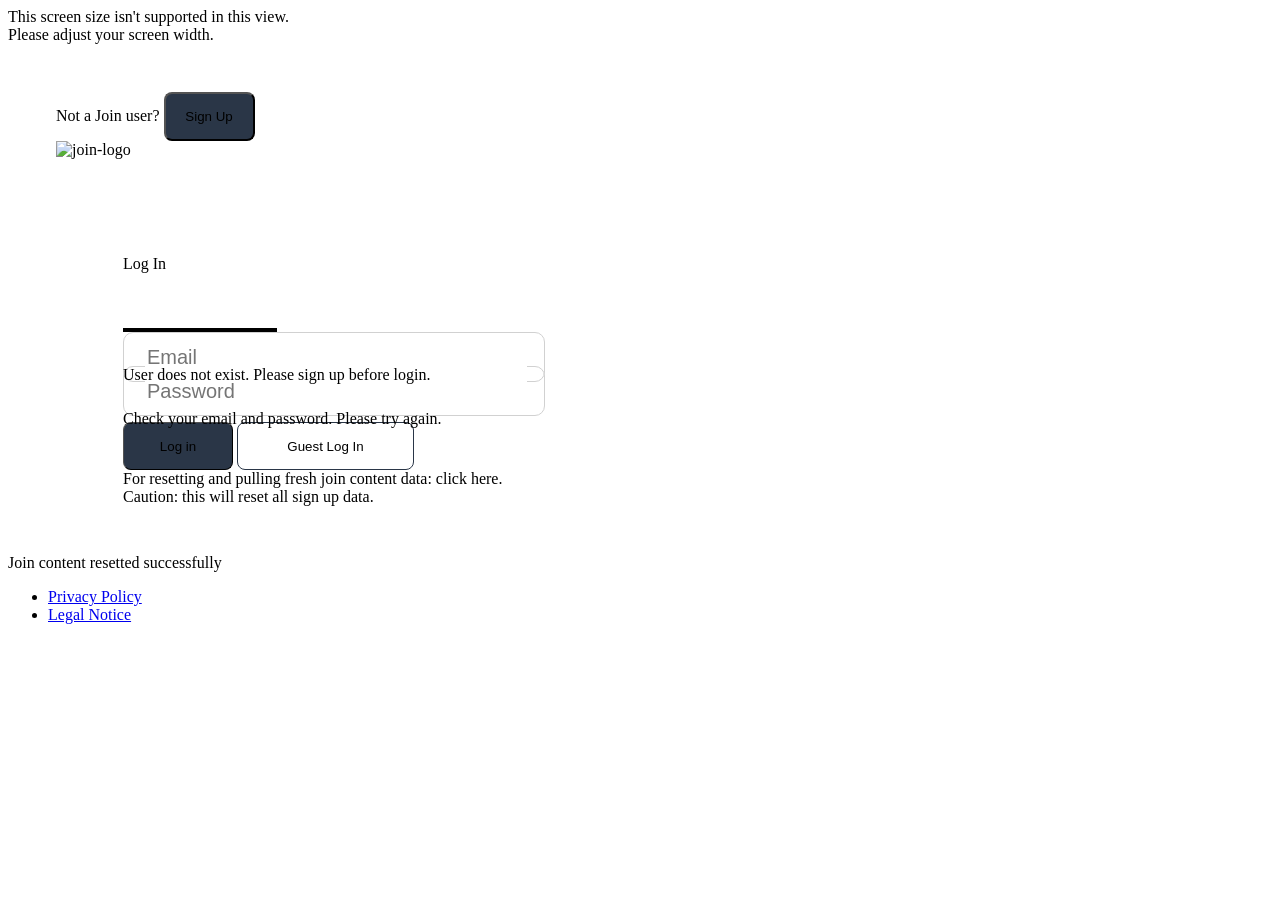
==== index.html @ 0914e2a8 "fix: errormessage on login if user does not exist" ====
<!DOCTYPE html>
<html lang="en">
  <head>
    <meta charset="UTF-8" />
    <meta name="viewport" content="width=device-width, initial-scale=1.0" />
    <title>Join</title>
    <link rel="stylesheet" href="./style.css" />
    <link rel="stylesheet" href="./styles/assets.css" />
    <link rel="stylesheet" href="./styles/login.css" />
    <link rel="stylesheet" href="./styles/login_signup_container.css" />
    <link rel="stylesheet" href="./styles/colors.css" />
    <link rel="stylesheet" href="./styles/keyframes.css" />
    <link rel="icon" href="./assets/img/faviconLogo.svg" />
  <script src="./script.js"></script>
  <script src="./scripts/add_task_operations.js"></script>
  <script src="./scripts/board_operations.js"></script>
  <script src="./scripts/add_task.js"></script>
  <script src="./scripts/contact_operations.js"></script>
  <script src="./modules/tasks-object.class.js"></script>
  <script src="./modules/class.initialContact.js"></script>
  <script src="./scripts/reset_join_content.js"></script>
  <script src="./scripts/authentication.js"></script>
  <script src="./scripts/desktop_template.js"></script>
  <script src="./scripts/w3_include.js"></script>
  </head>
  <body>

     <div class="landscape-orientation d-none">This screen size isn't supported in this view. <br>Please adjust your screen width.
        </div>

        
    <div id="login-view">
      <div class="background-fade">


        <div class="header-index">

        <div class="join-logo-index">
          <img src="./assets/img/faviconLogo.svg" alt="join-logo" />
        </div>

          <div class="site-container">
          <div class="signup-container d-flex-row-c-fe ">
            <span class="font-Inter-400-20px not-a-join-user">Not a Join user?</span>
            <button class="font-Inter-700-16px text-color-white" onclick="signupPage()">Sign Up</button>
          </div>
</div>
</div>

        </div>


        <div class="login-container d-flex-column-c text-center">
          <div class="login-headline-container d-flex-column-c-c">
            <div class="login-headline d-flex-row-c-c font-Inter-700-61px text-color-black">Log In</div>
            <div class="login-headline-underline text-color-29ABE2"></div>
          </div>
          <form class="d-flex-column-c-c">
            <div class="input-container d-flex-column-c">
              <div class="input-content d-flex-c-sb">
                <input placeholder="Email" type="email" name="" id="email" oninput="resetErrorMessage()"/><img src="./assets/icons/mail_icon.svg" alt="" />
              </div> <div class="d-none" class="login-error"></div>
            </div>
          <div
                id="user-existance-error"
                class="d-none validation email-login font-Inter-400-13px text-color-FF8190"
              >
                User does not exist. Please sign up before login.
          </div>
            
            <div class="input-container d-flex-column">
              <div class="input-content d-flex-c-sb">
                <input placeholder="Password" type="password" name="" id="password" oninput="resetErrorMessage()"/><div class="pw-icon" onclick="showPassword(this)"></div>
                </div>
                <div id="password-error" class="d-none validation email font-Inter-400-13px login-error text-color-FF8190">Check your email and password. Please try again.</div>
            </div>

          </form>

          <div class="login-btn-container d-flex-c-sb">
            <button onclick="userLogin()" class="login-btn font-Inter-700-21px text-color-white" type="button">
              <span class="d-flex text-center-relative">Log in</span>
            </button>
            <button onclick="guestLogin()" id="guest-login" class="guest-login-btn font-Inter-700-21px text-color-2A3647" type="button">
              <span class="d-flex text-center-relative">Guest Log In</span>
            </button>           
          </div>
          <div class="reset-join d-flex-column-c-c gap-8px font-Inter-400-13px">
              <div>For resetting and pulling fresh join content data: <span class="reset-join-btn text-color-29ABE2" onclick="resetJoinContent()">click here</span>.</div>
              <div class="col-red">Caution: this will reset all sign up data.</div>
          </div> 

       </div>

        <div class="toast-msg font-Inter-400-20px" id="reset-join-msg">
          <div class="d-flex-c-sb gap-32px">
            Join content resetted successfully
          </div>
        </div>

           <footer class="policy-notice">
            <ul class="d-flex-row-c-c policy-notice-list nav-links font-Inter-400-16px text-color-A8A8A8">
              <li class=""><a href="./html/privacy_policy.html">Privacy Policy</a></li>
              <li class=""><a href="./html/legal_notice.html">Legal Notice</a></li>
            </ul>
     

          </footer>


        </div>





    </div>
  </body>
</html>
---- styles/login_signup_container.css ----
.login-container {
  width: 100%;
  max-width: 652px;
  align-items: center;
  max-height: 449px;
  height: 100%;
  border-radius: 30px;
  padding: 48px 115px 48px 115px;
  gap: 32px;
  background-color: #ffffff;
  animation: hide 2s forwards;
  z-index: -1;
  transition: ease-in-out 0.5s;
}

.signup-container {
  max-height: 49px;
  position: sticky;
  top: 67px;
  left: 1439px;
  gap: 35px;
  animation: hide 2s forwards;
}

.signup-container > span {
  width: 153px;
  height: 24px;
  color: #000000;
}

.signup-container > button {
  width: 91px;
  height: 49px;
  border-radius: 8px;
  gap: 10px;
  background-color: #2a3647;
}

.signup-container > button:hover {
  background-color: #29abe2;
  box-shadow: 0 4px 4px 0 rgb(0, 0, 0, 0.25);
}

.login-headline-container {
  max-width: 315px;
  max-height: 89px;
  gap: 16px;
}

.signup > .login-headline-container {
  margin-top: -110px;
}

.login-headline {
  width: 315px;
  height: 73px;
  gap: 16px;
}

.login-headline-underline {
  width: 150px;
  border-width: 2px;
  border-style: solid;
}

form {
  max-width: 422px;
  max-height: 152px;
  gap: 20px;
}

input {
  width: 100%;
  border: 0;
  font-size: 20px;
}

.input-container {
  width: 100%;
  min-height: 52px;
  max-width: 422px;
  gap: 8px;
}

.input-container:nth-of-type(4) {
  height: 70px;
}

input:focus-visible {
  outline: none;
}

.input-content {
  max-width: 100%;
  height: 24px;
  border-radius: 10px;
  border-style: solid;
  border-width: 1px;
  border-color: #d1d1d1;
  padding: 12px 21px;
  gap: 10px;
  color: #ffffff;
}

.input-checkbox > span {
  gap: 10px;
}

.input-checkbox {
  width: 231px;
  height: 24px;
}

input[type="checkbox"] {
  background: url(/assets/icons/checkbox.svg) no-repeat;
  background-position: center;
  width: 24px;
  height: 24px;
  padding: 0 0 0 0px;
  -webkit-appearance: none;
  appearance: none;
  margin: 0;
  cursor: pointer;
}

input[type="checkbox"]:hover {
  background-color: #edf2fa;
  border-radius: 43px;
}

input[type="checkbox"]:checked {
  background: url("../assets/icons/checkbox_checked.svg") no-repeat;
  background-position: center;
  width: 24px;
  height: 24px;
  border: unset;
  border-width: 2px;
  padding: 0 0 0 0px;
}

input[type="checkbox"]:checked:hover {
  background-color: #edf2fa;
  border-radius: 51px;
}

.header-index {
  padding: 48px 48px;
  z-index: 1;
  display: flex;
  flex-direction: column-reverse;
}

.login-btn-container {
  width: 322px;
  max-height: 48px;
  gap: 35px;
}

.login-btn-container > button {
  height: 48px;
  border-radius: 8px;
  border-width: 1px;
  padding: 15px 24px;
}

.guest-login-btn {
  width: 177px;
  background-color: #ffffff;
  border-color: #2a3647;
  border-style: solid;
  border-width: 1px;
}

.guest-login-btn:hover {
  color: #29abe2;
  border-color: #29abe2;
  box-shadow: 0 4px 4px 0 rgb(0, 0, 0, 0.25);
  border-width: 2px;
}

.guest-login-btn > span {
  width: 129px;
  height: 25px;
}

.login-btn {
  width: 110px;
  background-color: #2a3647;
}

.login-btn:hover,
.signup-btn:hover {
  background-color: #29abe2;
  box-shadow: 0 4px 4px 0 rgb(0, 0, 0, 0.25);
}

.login-btn > span {
  width: 62px;
  height: 25px;
}

.signup {
  max-height: 630px;
  max-width: 598px;
  padding: 48px 88px;
  justify-content: space-evenly;
  animation: none;
  z-index: 0;
  box-shadow: 0 0 14px 3px rgb(0, 0, 0, 0.04);
}

.join-logo-index-signup {
  position: absolute;
  top: 80px;
  left: 77px;
  transform: translate(-50%) translateY(-50%);
  z-index: 1;
}

.form-signup {
  height: 326px;
  max-width: 422px;
}

.signup-btn {
  height: 55px;
  width: 126px;
  border-radius: 8px;
  padding: 15px 24px;
  gap: 10px;
  background-color: #2a3647;
}

.signup-btn > span {
  width: 78px;
  height: 25px;
}

.forgot-password {
  background-color: unset;
  width: 160px;
  padding: 0;
}

.forgot-password:hover {
  font-weight: 500;
  text-decoration: underline;
  text-decoration-style: solid;
}

.arrow-left {
  position: absolute;
  left: 32px;
}

.email {
  margin: -6px 0;
  position: relative;
}

.email-login {
  margin: -18px 0;
  position: relative;
}

.error-border {
  border-color: #ff8190;
}

.error-border:focus-within {
  border-color: #ff001f;
}

.pw-icon {
  cursor: pointer;
  height: 24px;
  width: 24px;
  background-image: url("../assets/icons/lock_icon.svg");
}

.input-content input:not(:placeholder-shown) ~ .pw-icon {
  background-image: url("../assets/icons/visibility_off.svg");
}

.pw-icon-on {
  cursor: pointer;
  height: 24px;
  width: 24px;
  background-image: url("../assets/icons/visibility_on.svg");
  background-size: cover;
}

#accept-policy:hover {
  cursor: pointer;
}

.signup-message {
  background-color: #2a3647;
  width: 312px;
  height: 74px;
  border-radius: 20px;
  box-shadow: 0 0 4px 0 rgb(0, 0, 0, 0.15);
  animation: slide-up 1s forwards;
}

.signup-message-text {
  padding: 0 25px;
  height: 24px;
  width: 262px;
  background-color: rgb(56, 56, 56, 0.1);
}

@media screen and (max-width: 992px) {
  .login-container {
    width: 322px;
  }
}

@media screen and (max-width: 600px) {
  .header-index {
    position: unset;
  }

  .signup-container {
    position: unset;
  }

  .signup {
    max-height: unset;
    max-width: unset;
    padding: unset;
    max-height: 600px !important;
    justify-content: space-evenly !important;
  }

  .login-container {
    width: 300px;
    max-height: 400px;
    height: 100%;
    padding: 16px 0;
    justify-content: unset;
    align-items: center;
  }

  form {
    width: 280px;
  }

  .login-btn-container {
    flex-direction: column;
  }

  .login-btn-container > button {
    width: 180px;
  }

  .login-headline {
    font-size: 47px;
  }

  .background-fade {
    display: flex;
    flex-direction: column-reverse;
    align-items: center;
  }

  .reset-join {
    display: none;
  }
}

.reset-join-btn:hover {
  cursor: pointer;
  color: #007cee;
}
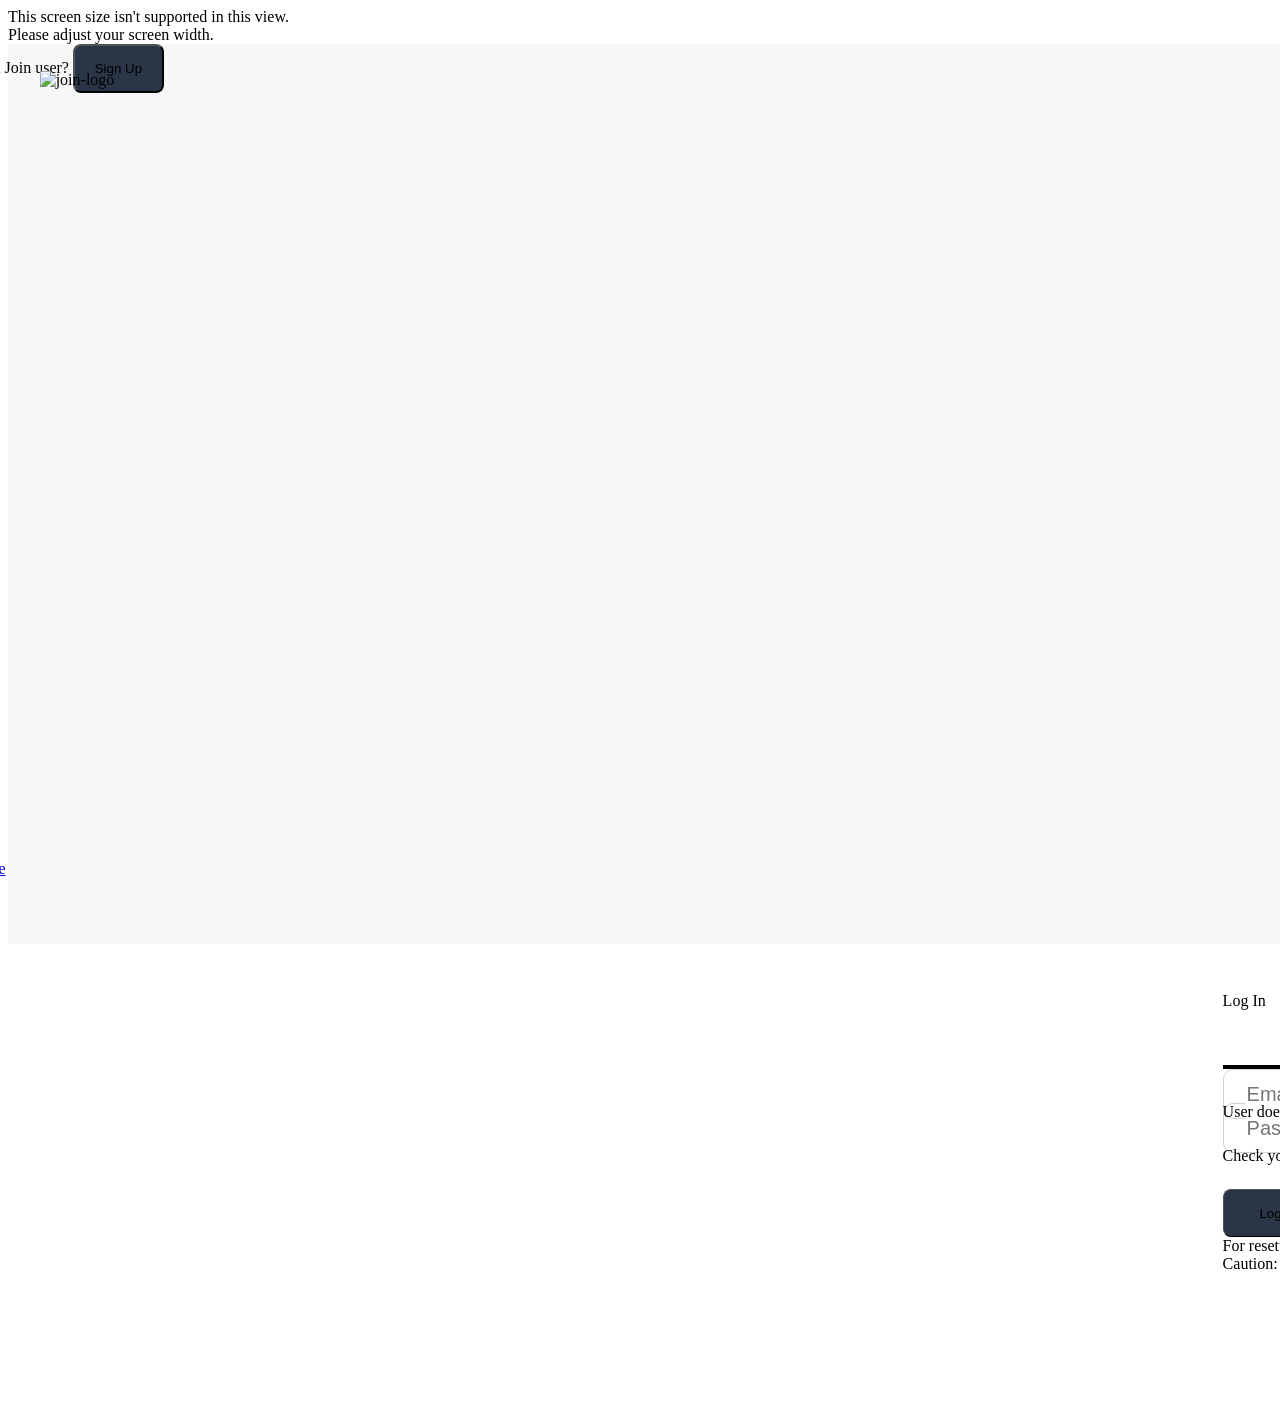
==== commit 7dcf41e9: "feat[index]: implement grid- and responsive-design" ====
--- a/index.html
+++ b/index.html
@@ -12,6 +12,7 @@
     <link rel="stylesheet" href="./styles/keyframes.css" />
     <link rel="icon" href="./assets/img/faviconLogo.svg" />
   <script src="./script.js"></script>
+  <script src="./scripts/db.js"></script>
   <script src="./scripts/add_task_operations.js"></script>
   <script src="./scripts/board_operations.js"></script>
   <script src="./scripts/add_task.js"></script>
@@ -29,28 +30,30 @@
         </div>
 
         
+        <div class="background-fade">
+        </div>
+
     <div id="login-view">
-      <div class="background-fade">
 
 
-        <div class="header-index">
+        
 
+        <header class="header-index">
+          <div class="site-container d-flex-row-c-fe">
+          <div class="signup-container d-flex-row-c-fe ">
+            <span class="font-Inter-400-20px not-a-join-user">Not a Join user?</span>
+            <button class="font-Inter-700-16px text-color-white btn-signup" onclick="signupPage()">Sign Up</button>
+          </div>
+</div>
+</header>
+
+<aside>
         <div class="join-logo-index">
           <img src="./assets/img/faviconLogo.svg" alt="join-logo" />
         </div>
+</aside>
 
-          <div class="site-container">
-          <div class="signup-container d-flex-row-c-fe ">
-            <span class="font-Inter-400-20px not-a-join-user">Not a Join user?</span>
-            <button class="font-Inter-700-16px text-color-white" onclick="signupPage()">Sign Up</button>
-          </div>
-</div>
-</div>
-
-        </div>
-
-
-        <div class="login-container d-flex-column-c text-center">
+        <main class="login-container d-flex-column-c text-center">
           <div class="login-headline-container d-flex-column-c-c">
             <div class="login-headline d-flex-row-c-c font-Inter-700-61px text-color-black">Log In</div>
             <div class="login-headline-underline text-color-29ABE2"></div>
@@ -77,36 +80,40 @@
 
           </form>
 
-          <div class="login-btn-container d-flex-c-sb">
+          <div class="login-btn-container d-flex-row-c-c">
             <button onclick="userLogin()" class="login-btn font-Inter-700-21px text-color-white" type="button">
-              <span class="d-flex text-center-relative">Log in</span>
+              Log in
             </button>
             <button onclick="guestLogin()" id="guest-login" class="guest-login-btn font-Inter-700-21px text-color-2A3647" type="button">
-              <span class="d-flex text-center-relative">Guest Log In</span>
-            </button>           
+              Guest Log In
+            </button>  
+          <!--   <button class="font-Inter-700-16px text-color-white btn-signup btn-responsive" onclick="signupPage()">
+              Sign Up
+            </button>  -->        
           </div>
           <div class="reset-join d-flex-column-c-c gap-8px font-Inter-400-13px">
               <div>For resetting and pulling fresh join content data: <span class="reset-join-btn text-color-29ABE2" onclick="resetJoinContent()">click here</span>.</div>
               <div class="col-red">Caution: this will reset all sign up data.</div>
           </div> 
 
-       </div>
+       </main>
+
+
+
+           <footer class="policy-notice">
+            <ul class="d-flex-row-c-c policy-notice-list nav-links font-Inter-400-16px text-color-A8A8A8">
+              <li class=""><a href="./html/privacy_policy.html">Privacy Policy</a></li>
+              <li class=""><a href="./html/legal_notice.html">Legal Notice</a></li>
+            </ul>
+          </footer>
+
+
 
         <div class="toast-msg font-Inter-400-20px" id="reset-join-msg">
           <div class="d-flex-c-sb gap-32px">
             Join content resetted successfully
           </div>
         </div>
-
-           <footer class="policy-notice">
-            <ul class="d-flex-row-c-c policy-notice-list nav-links font-Inter-400-16px text-color-A8A8A8">
-              <li class=""><a href="./html/privacy_policy.html">Privacy Policy</a></li>
-              <li class=""><a href="./html/legal_notice.html">Legal Notice</a></li>
-            </ul>
-     
-
-          </footer>
-
 
         </div>
 
--- a/styles/login.css
+++ b/styles/login.css
@@ -0,0 +1,128 @@
+body {
+  overflow: hidden;
+}
+
+button:hover {
+  cursor: pointer;
+}
+
+#login-view {
+  height: 100vh;
+  display: flex;
+  justify-content: center;
+}
+
+li > a:visited {
+  color: #a8a8a8;
+}
+
+li > a:hover {
+  color: #29abe2;
+  font-weight: 600;
+  font-style: bold;
+}
+
+.accept-policy:hover {
+  text-decoration: underline;
+  text-decoration-style: solid;
+}
+
+.login-button-wrap {
+  flex-direction: column-reverse;
+  gap: 16px;
+}
+
+li {
+  min-width: 109px;
+}
+
+.background-fade {
+  height: 100%;
+  width: 100%;
+  background-color: #f6f7f8;
+  position: absolute;
+  animation: backgroundFade 2s ease-in-out;
+}
+
+.join-logo-index {
+  position: absolute;
+  top: 50%;
+  left: 50%;
+  transform: translate(-50%, -50%);
+  animation: easein 2s forwards;
+  z-index: 2;
+}
+
+.login-container > form {
+  height: 120px;
+  position: relative;
+}
+
+
+.policy-notice-secondary {
+  height: 35px;
+  position: absolute;
+  bottom: 4%;
+  left: 50%;
+  transform: translate(-50%, -50%);
+}
+.policy-notice-list {
+  list-style-type: none;
+  display: flex;
+  gap: 8px;
+}
+
+
+
+@media screen and (max-width: 992px) {
+  .join-logo-index > img {
+    height: 64px;
+    width: 78px;
+  }
+
+  .join-logo-index-signup > img {
+    height: 64px;
+    width: 78px;
+  }
+
+  @keyframes easein {
+    100% {
+      top: 37px;
+      left: 38px;
+      transform: translate(0, 0);
+    }
+  }
+}
+
+@media screen and (max-height: 439px) {
+  .landscape-orientation {
+    display: flex !important;
+    align-items: center;
+    justify-content: center;
+    height: 100%;
+    width: 100%;
+    position: fixed;
+    top: -0%;
+    background: rgb(0, 0, 0, 0.9);
+    left: -0%;
+    overflow: initial;
+    z-index: 9999;
+    color: #ffffff;
+  }
+}
+/* 
+@media (max-height: 650px) {
+  .site-container {
+    right: 16px;
+    top: 8px;
+  }
+} */
+
+@media (max-width: 400px) {
+  .not-a-join-user {
+    display: none;
+  }
+/*   .site-container {
+    right: 16px;
+  } */
+}
--- a/styles/login_signup_container.css
+++ b/styles/login_signup_container.css
@@ -1,4 +1,28 @@
-.login-container {
+#login-view {
+  display: grid;
+  grid-template-columns: 200px calc(100% - 400px) 200px;
+  grid-template-rows: 100px calc(100dvh - 200px) 100px;
+  grid-template-areas:
+    "aside header header"
+    "aside main right"
+    "footer footer footer";
+}
+aside {
+  grid-area: aside;
+}
+
+header {
+  grid-area: header;
+}
+
+footer {
+  grid-area: footer;
+  animation: hide 2s forwards;
+  z-index: 1 !important;
+}
+
+main {
+  grid-area: center;
   width: 100%;
   max-width: 652px;
   align-items: center;
@@ -13,22 +37,21 @@
   transition: ease-in-out 0.5s;
 }
 
+.site-container {
+  height: 100%;
+  z-index: 2;
+}
+
 .signup-container {
-  max-height: 49px;
+  /*  max-height: 49px;
   position: sticky;
   top: 67px;
-  left: 1439px;
+  left: 1439px; */
   gap: 35px;
   animation: hide 2s forwards;
 }
 
-.signup-container > span {
-  width: 153px;
-  height: 24px;
-  color: #000000;
-}
-
-.signup-container > button {
+.btn-signup {
   width: 91px;
   height: 49px;
   border-radius: 8px;
@@ -36,13 +59,13 @@
   background-color: #2a3647;
 }
 
-.signup-container > button:hover {
+.btn-signup > button:hover {
   background-color: #29abe2;
   box-shadow: 0 4px 4px 0 rgb(0, 0, 0, 0.25);
 }
 
 .login-headline-container {
-  max-width: 315px;
+  max-width: 280px;
   max-height: 89px;
   gap: 16px;
 }
@@ -52,7 +75,7 @@
 }
 
 .login-headline {
-  width: 315px;
+  width: 100%;
   height: 73px;
   gap: 16px;
 }
@@ -144,14 +167,12 @@
 }
 
 .header-index {
-  padding: 48px 48px;
+  /*   padding: 48px 48px; */
   z-index: 1;
-  display: flex;
-  flex-direction: column-reverse;
 }
 
 .login-btn-container {
-  width: 322px;
+  width: 100%;
   max-height: 48px;
   gap: 35px;
 }
@@ -186,6 +207,10 @@
 .login-btn {
   width: 110px;
   background-color: #2a3647;
+}
+
+.btn-responsive {
+  display: none;
 }
 
 .login-btn:hover,
@@ -311,12 +336,21 @@
 }
 
 @media screen and (max-width: 992px) {
-  .login-container {
+  main {
     width: 322px;
   }
 }
 
 @media screen and (max-width: 600px) {
+  #login-view {
+    grid-template-columns: 50px calc(100% - 100px) 50px;
+    grid-template-rows: 80px calc(100% - 160px) 80px;
+    grid-template-areas:
+      "aside header header"
+      "main main main"
+      "footer footer footer";
+  }
+
   .header-index {
     position: unset;
   }
@@ -333,7 +367,7 @@
     justify-content: space-evenly !important;
   }
 
-  .login-container {
+  main {
     width: 300px;
     max-height: 400px;
     height: 100%;
@@ -346,12 +380,10 @@
     width: 280px;
   }
 
-  .login-btn-container {
-    flex-direction: column;
-  }
-
-  .login-btn-container > button {
-    width: 180px;
+  button {
+    width: 120px !important;
+    padding: 0 !important;
+    font-size: 17px !important;
   }
 
   .login-headline {
@@ -373,3 +405,66 @@
   cursor: pointer;
   color: #007cee;
 }
+
+@media screen and (max-width: 400px) {
+  main {
+    width: 260px;
+    gap: 8px;
+  }
+
+  .login-btn-container {
+    gap: 8px;
+    /* flex-wrap: wrap; */
+  }
+
+  button {
+    height: 42px;
+    width: 120px;
+  }
+
+  .site-container {
+    padding: 0 30px 0 0;
+  }
+
+  .btn-signup {
+    width: 70px !important;
+    height: 30px !important;
+  }
+
+  form {
+    width: 240px;
+  }
+
+  .input-content {
+    height: 16px;
+  }
+
+  ul {
+    margin: 0;
+  }
+  li > a {
+    font-size: 12px;
+  }
+
+  input {
+    font-size: 15px;
+  }
+
+  .join-logo-index {
+    top: 12% !important;
+    left: 12% !important;
+  }
+
+  .header-index {
+    padding: 0;
+  }
+
+  .policy-notice {
+    bottom: -5%;
+  }
+
+  .login-btn-container > button{
+    height: 34px;
+    width: 110px;
+  }
+}
--- a/styles/keyframes.css
+++ b/styles/keyframes.css
@@ -0,0 +1,93 @@
+@keyframes animateBgBlur {
+  0% {
+    opacity: 0;
+  }
+
+  100% {
+    opacity: 100%;
+  }
+}
+
+@keyframes animateBgUnblur {
+  0% {
+    opacity: 100%;
+  }
+
+  100% {
+    opacity: 0;
+  }
+}
+
+@keyframes toast-fly-in-out {
+  0% {
+    transform: translate(300%, -50%);
+    opacity: 0;
+  }
+  10% {
+    transform: translate(-50%, -50%);
+    opacity: 1;
+  }
+  90% {
+    transform: translate(-50%, -50%);
+    opacity: 1;
+  }
+  100% {
+    transform: translate(300%, -50%);
+    opacity: 0;
+  }
+}
+
+@keyframes hide {
+  0% {
+    opacity: 0;
+  }
+  25% {
+    z-index: 0;
+  }
+  100% {
+    z-index: 0;
+  }
+}
+
+@keyframes slide-up {
+  from {
+    position: absolute;
+    top: 100%;
+    left: 50%;
+    transform: translate(-50%) translateY(-50%);
+  }
+  to {
+    position: absolute;
+    top: 50%;
+    left: 50%;
+    transform: translate(-50%) translateY(-50%);
+  }
+}
+
+@keyframes backgroundFade {
+  0% {
+    background-color: #f6f7f8;
+  }
+}
+
+@keyframes easein {
+  100% {
+    top: 80px;
+    left: 77px;
+    transform: translate(-50%, -50%);
+  }
+}
+
+@keyframes fadeGreeting {
+  0% {
+    height: calc(100vh - 160px);
+    opacity: 1;
+  }
+  66% {
+    opacity: 1;
+  }
+  100% {
+    opacity: 0;
+    height: calc(100vh - 160px);
+  }
+}
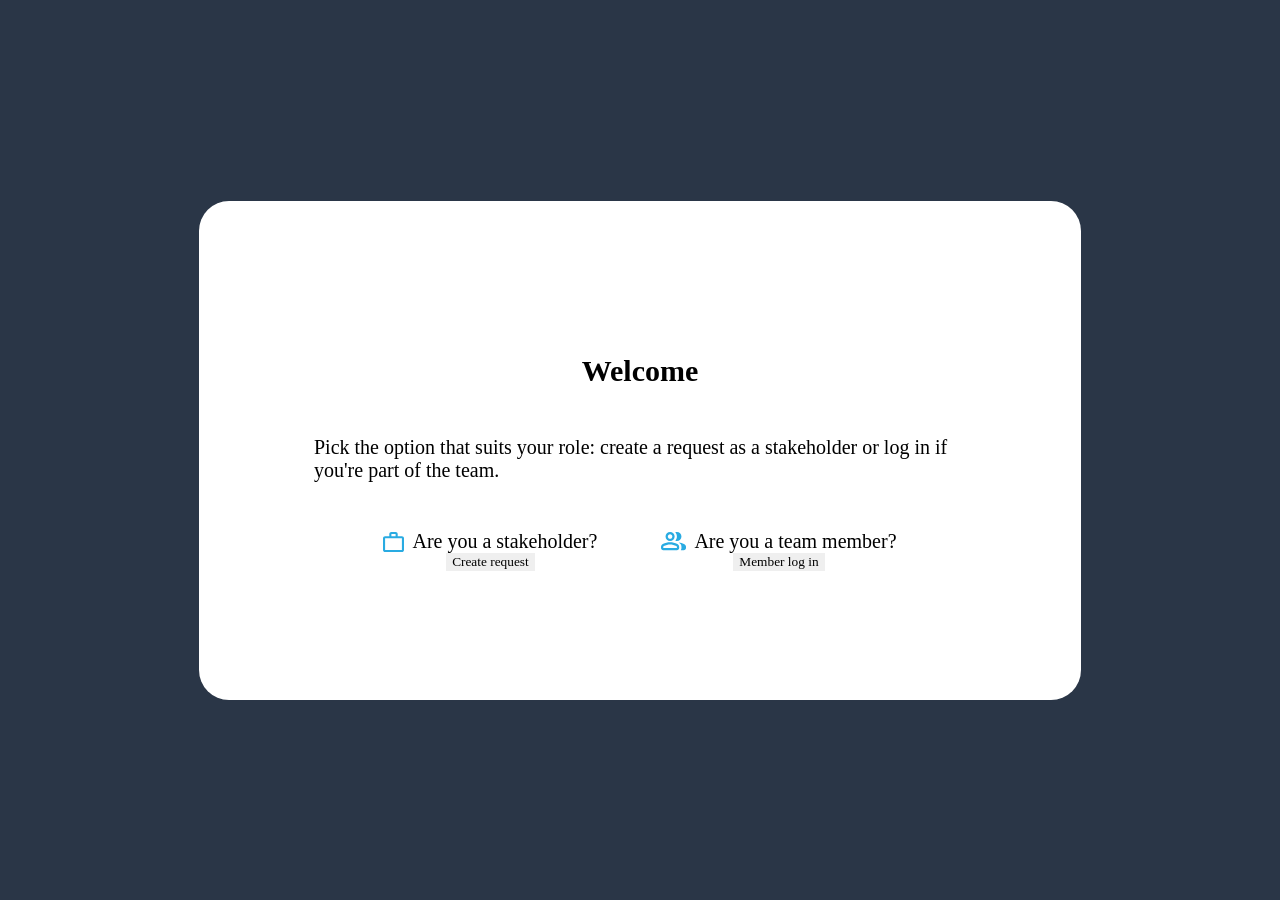
==== commit 44541ece: "feat [index]: add new triage container to index" ====
--- a/index.html
+++ b/index.html
@@ -5,6 +5,7 @@
     <meta name="viewport" content="width=device-width, initial-scale=1.0" />
     <title>Join</title>
     <link rel="stylesheet" href="./style.css" />
+    <link rel="stylesheet" href="./styles/triage.css">
     <link rel="stylesheet" href="./styles/assets.css" />
     <link rel="stylesheet" href="./styles/login.css" />
     <link rel="stylesheet" href="./styles/login_signup_container.css" />
@@ -30,97 +31,38 @@
         </div>
 
         
-        <div class="background-fade">
+        <div class="background-fade bg-dark">
         </div>
 
-    <div id="login-view">
+    <div class="triage-wrap d-flex-column-c-c">
+          <main class="triage-container d-flex-column-c">
 
 
-        
+<div class="container-wrap d-flex-column-c-c gap-56px">
+<div class="d-flex-column-c-c gap-24px ">
+  <h2>Welcome</h2>
+  <span> Pick the option that suits your role: create a request as a stakeholder or log in if you're part of the team.</span>
+</div>
 
-        <header class="header-index">
-          <div class="site-container d-flex-row-c-fe">
-          <div class="signup-container d-flex-row-c-fe ">
-            <span class="font-Inter-400-20px not-a-join-user">Not a Join user?</span>
-            <button class="font-Inter-700-16px text-color-white btn-signup" onclick="signupPage()">Sign Up</button>
-          </div>
+<div class="d-flex gap-64px">
+
+<div class="d-flex-column-c-c">
+  <div class="d-flex-row-c-c gap-8px"> <img src="./assets/icons/work.svg" alt=""> <span>Are you a stakeholder?</span></div>
+<button class="button">Create request</button></div>
+
+<div class="d-flex-column-c-c">
+  <div class="d-flex-row-c-c gap-8px">
+  <img src="./assets/icons/group.svg" alt=""><span>Are you a team member?</span></div>
+<button class="button">Member log in </button>
 </div>
-</header>
+</div>
+</div>
 
-<aside>
-        <div class="join-logo-index">
-          <img src="./assets/img/faviconLogo.svg" alt="join-logo" />
-        </div>
-</aside>
 
-        <main class="login-container d-flex-column-c text-center">
-          <div class="login-headline-container d-flex-column-c-c">
-            <div class="login-headline d-flex-row-c-c font-Inter-700-61px text-color-black">Log In</div>
-            <div class="login-headline-underline text-color-29ABE2"></div>
-          </div>
-          <form class="d-flex-column-c-c">
-            <div class="input-container d-flex-column-c">
-              <div class="input-content d-flex-c-sb">
-                <input placeholder="Email" type="email" name="" id="email" oninput="resetErrorMessage()"/><img src="./assets/icons/mail_icon.svg" alt="" />
-              </div> <div class="d-none" class="login-error"></div>
-            </div>
-          <div
-                id="user-existance-error"
-                class="d-none validation email-login font-Inter-400-13px text-color-FF8190"
-              >
-                User does not exist. Please sign up before login.
-          </div>
-            
-            <div class="input-container d-flex-column">
-              <div class="input-content d-flex-c-sb">
-                <input placeholder="Password" type="password" name="" id="password" oninput="resetErrorMessage()"/><div class="pw-icon" onclick="showPassword(this)"></div>
-                </div>
-                <div id="password-error" class="d-none validation email font-Inter-400-13px login-error text-color-FF8190">Check your email and password. Please try again.</div>
-            </div>
-
-          </form>
-
-          <div class="login-btn-container d-flex-row-c-c">
-            <button onclick="userLogin()" class="login-btn font-Inter-700-21px text-color-white" type="button">
-              Log in
-            </button>
-            <button onclick="guestLogin()" id="guest-login" class="guest-login-btn font-Inter-700-21px text-color-2A3647" type="button">
-              Guest Log In
-            </button>  
-          <!--   <button class="font-Inter-700-16px text-color-white btn-signup btn-responsive" onclick="signupPage()">
-              Sign Up
-            </button>  -->        
-          </div>
-          <div class="reset-join d-flex-column-c-c gap-8px font-Inter-400-13px">
-              <div>For resetting and pulling fresh join content data: <span class="reset-join-btn text-color-29ABE2" onclick="resetJoinContent()">click here</span>.</div>
-              <div class="col-red">Caution: this will reset all sign up data.</div>
-          </div> 
-
-       </main>
+</main>
+</div>
 
 
 
-           <footer class="policy-notice">
-            <ul class="d-flex-row-c-c policy-notice-list nav-links font-Inter-400-16px text-color-A8A8A8">
-              <li class=""><a href="./html/privacy_policy.html">Privacy Policy</a></li>
-              <li class=""><a href="./html/legal_notice.html">Legal Notice</a></li>
-            </ul>
-          </footer>
-
-
-
-        <div class="toast-msg font-Inter-400-20px" id="reset-join-msg">
-          <div class="d-flex-c-sb gap-32px">
-            Join content resetted successfully
-          </div>
-        </div>
-
-        </div>
-
-
-
-
-
-    </div>
   </body>
 </html>
--- a/style.css
+++ b/style.css
@@ -0,0 +1,345 @@
+* {
+  font-family: Inter;
+}
+
+body {
+  margin: 0;
+  padding: 0;
+  border: unset;
+  background-color: #f6f7f8;
+  font-size: 20px;
+  font-weight: 400;
+}
+
+a {
+  text-decoration: none;
+}
+
+ul {
+  list-style-type: none;
+}
+
+button {
+  border-style: unset;
+}
+
+button:disabled {
+  background-color: gray;
+}
+
+button:disabled:hover {
+  background-color: gray;
+  box-shadow: none;
+  cursor: default;
+}
+
+input {
+  border: none;
+  outline: none;
+}
+
+textarea {
+  border: none;
+  outline: none;
+}
+
+.text-center {
+  position: absolute;
+  top: 50%;
+  left: 50%;
+  transform: translate(-50%, -50%);
+}
+
+.scroll-container {
+  scroll-behavior: smooth;
+  overflow-y: scroll;
+}
+
+.width-100p {
+  width: 100%;
+}
+
+.text-center-relative {
+  position: relative;
+  top: 50%;
+  left: 50%;
+  transform: translate(-50%, -50%);
+}
+
+.d-flex {
+  display: flex;
+}
+
+.d-block {
+  display: block;
+}
+
+.d-contents {
+  display: contents;
+}
+
+.d-none {
+  display: none;
+}
+
+.d-flex-row-c-c {
+  display: flex;
+  align-items: center;
+  justify-content: center;
+}
+
+.d-flex-column-c-c {
+  display: flex;
+  flex-direction: column;
+  align-items: center;
+  justify-content: center;
+}
+
+.d-flex-column-c {
+  display: flex;
+  flex-direction: column;
+  justify-content: center;
+}
+
+.d-flex-c-sb {
+  display: flex;
+  align-items: center;
+  justify-content: space-between;
+}
+
+.d-flex-sb {
+  display: flex;
+  justify-content: space-between;
+}
+
+.d-flex-row-end-sb {
+  display: flex;
+  align-items: flex-end;
+  justify-content: space-between;
+}
+
+.d-flex-row-c-fe {
+  display: flex;
+  align-items: center;
+  justify-content: flex-end;
+}
+
+.d-flex-column {
+  display: flex;
+  flex-direction: column;
+}
+
+.d-flex-c-se {
+  display: flex;
+  align-items: center;
+  justify-content: space-evenly;
+}
+
+.d-flex-align-item-c {
+  display: flex;
+  align-items: center;
+}
+
+.d-flex-row-c-fs {
+  display: flex;
+  align-items: center;
+  justify-content: flex-start;
+}
+
+.d-flex-align-item-b {
+  display: flex;
+  align-items: baseline;
+}
+
+.d-flex-column-rev {
+  display: flex;
+  flex-direction: column-reverse;
+}
+
+.h-100vh {
+  height: 100vh;
+}
+
+.mg-t-8px {
+  margin-top: 8px;
+}
+
+.mg-t-48px {
+  margin-top: 48px;
+}
+
+.mg-t-80px {
+  margin-top: 80px;
+}
+
+.mg-t-110px {
+  margin-top: 110px;
+}
+
+.mg-t-200px {
+  margin-top: 200px;
+}
+
+.mg-t-140px {
+  margin-top: 140px;
+}
+
+.mg-l-8px {
+  margin-left: 8px;
+}
+
+.mg-b-16px {
+  margin-bottom: 16px;
+}
+
+.mg-b-40px {
+  margin-bottom: 40px;
+}
+
+.font-sz-47px {
+  font-size: 47px;
+}
+
+.text-area {
+  max-width: 620px;
+  gap: 35px;
+}
+
+.text-paragraph {
+  width: 100%;
+  gap: 10px;
+}
+
+.text {
+  white-space: pre-line;
+  text-align: justify;
+}
+
+.padding-t64-r400 {
+  padding-top: 64px;
+  padding-right: 400px;
+}
+
+.bg-dark{
+  background-color: #2a3647 !important;
+}
+
+.pd-t-110px {
+  padding-top: 110px;
+}
+
+.pd-t-60px {
+  padding-top: 60px;
+}
+
+.pd-lr-96px {
+  padding-left: 96px;
+  padding-right: 96px;
+}
+
+.pd-b-8px {
+  padding-bottom: 8px;
+}
+
+.pd-b-24px {
+  padding-bottom: 24px;
+}
+
+.pd-b-64px {
+  padding-bottom: 64px;
+}
+
+.pd-8px-16px {
+  padding: 8px 16px;
+}
+
+.pd-64px {
+  padding: 64px;
+}
+
+.gap-4px {
+  gap: 4px;
+}
+
+.gap-8px {
+  gap: 8px;
+}
+
+.gap-16px {
+  gap: 16px;
+}
+
+.gap-24px {
+  gap: 24px;
+}
+
+.gap-32px {
+  gap: 32px;
+}
+
+.gap-48px {
+  gap: 48px;
+}
+
+.gap-56px {
+  gap: 48px;
+}
+
+.gap-64px {
+  gap: 64px;
+}
+
+.height-86px {
+  height: 86px;
+}
+
+.height-52px {
+  height: 52px;
+}
+
+.height-96px {
+  height: 96px;
+}
+
+.max-width-976px {
+  max-width: 976px;
+}
+
+.p-relative {
+  position: relative;
+}
+
+.p-absolute {
+  position: absolute;
+}
+
+.animate-bg-blur {
+  animation: 0.25s animateBgBlur linear;
+}
+
+.animate-bg-unblur {
+  animation: 0.25s animateBgUnblur linear;
+}
+
+.toast-msg {
+  position: fixed;
+  top: 75%;
+  left: 50%;
+  transform: translate(300%, -50%);
+  opacity: 0;
+  color: white;
+  background-color: #2a3647;
+  border-radius: 20px;
+  padding: 20px;
+  pointer-events: none;
+  z-index: 100;
+}
+
+.toast-msg.show {
+  animation: toast-fly-in-out 3s linear;
+  opacity: 1 !important;
+}
+
+.index-1 {
+  z-index: -1 !important;
+}
--- a/styles/triage.css
+++ b/styles/triage.css
@@ -0,0 +1,9 @@
+.triage-container{
+    height: 403px;
+    width: 789px;
+
+}
+
+.triage-wrap{
+    height :100dvh;
+}
--- a/styles/login.css
+++ b/styles/login.css
@@ -54,7 +54,6 @@
 }
 
 .login-container > form {
-  height: 120px;
   position: relative;
 }
 
--- a/styles/login_signup_container.css
+++ b/styles/login_signup_container.css
@@ -1,10 +1,10 @@
 #login-view {
   display: grid;
   grid-template-columns: 200px calc(100% - 400px) 200px;
-  grid-template-rows: 100px calc(100dvh - 200px) 100px;
+  grid-template-rows: 100px calc(100dvh - 100px - 10%) 10%;
   grid-template-areas:
     "aside header header"
-    "aside main right"
+    "aside main main"
     "footer footer footer";
 }
 aside {
@@ -22,11 +22,11 @@
 }
 
 main {
-  grid-area: center;
+  grid-area: main;
   width: 100%;
   max-width: 652px;
   align-items: center;
-  max-height: 449px;
+  max-height: 60%;
   height: 100%;
   border-radius: 30px;
   padding: 48px 115px 48px 115px;
@@ -37,6 +37,10 @@
   transition: ease-in-out 0.5s;
 }
 
+.signup-container {
+  max-height: 72%;
+}
+
 .site-container {
   height: 100%;
   z-index: 2;
@@ -88,7 +92,7 @@
 
 form {
   max-width: 422px;
-  max-height: 152px;
+  /*  max-height: 152px; */
   gap: 20px;
 }
 
@@ -100,7 +104,7 @@
 
 .input-container {
   width: 100%;
-  min-height: 52px;
+  min-height: 77.19px;
   max-width: 422px;
   gap: 8px;
 }
@@ -243,8 +247,9 @@
 }
 
 .form-signup {
-  height: 326px;
+  /*   height: 326px; */
   max-width: 422px;
+  gap: 8px;
 }
 
 .signup-btn {
@@ -339,25 +344,38 @@
   main {
     width: 322px;
   }
+
+  .form-signup > .input-container{
+    max-height: 77.19px;
+    min-height: 10.19px;
+  }
+
+  .reset-join {
+    display: none;
+  }
 }
 
 @media screen and (max-width: 600px) {
   #login-view {
     grid-template-columns: 50px calc(100% - 100px) 50px;
-    grid-template-rows: 80px calc(100% - 160px) 80px;
+    grid-template-rows: 100px calc(100dvh - 100px - 10%) 10%;
     grid-template-areas:
       "aside header header"
       "main main main"
       "footer footer footer";
   }
 
+  .login-headline{
+    font-size: 46px;
+  }
+
   .header-index {
     position: unset;
   }
 
-  .signup-container {
+  /*   .signup-container {
     position: unset;
-  }
+  } */
 
   .signup {
     max-height: unset;
@@ -386,19 +404,12 @@
     font-size: 17px !important;
   }
 
-  .login-headline {
-    font-size: 47px;
-  }
 
   .background-fade {
     display: flex;
     flex-direction: column-reverse;
     align-items: center;
   }
-
-  .reset-join {
-    display: none;
-  }
 }
 
 .reset-join-btn:hover {
@@ -407,11 +418,42 @@
 }
 
 @media screen and (max-width: 400px) {
+  .login-headline {
+        font-size: 34px;
+    }
+
+  #login-view {
+    grid-template-rows: 82px calc(100% - 80px - 6%) 6%;
+  }
+
+  .input-container:nth-of-type(4) {
+    height: unset;
+}
+
+  .input-checkbox{
+    font-size: 13px;
+    height: unset;
+   }
+
+   .signup-btn{
+    height: 34px;
+    width: 120px;
+   }
+
+  .join-logo-index > img {
+    height: 51px;
+    width: 70px;
+  }
+
   main {
     width: 260px;
     gap: 8px;
   }
 
+  .login-headline {
+    font-size: 34px;
+  }
+
   .login-btn-container {
     gap: 8px;
     /* flex-wrap: wrap; */
@@ -431,6 +473,15 @@
     height: 30px !important;
   }
 
+  .form-signup > .input-container {
+    min-height: unset;
+  }
+
+  .form-signup > .input-container > .validation {
+    display: none !important;
+    height: 1px;
+  }
+
   form {
     width: 240px;
   }
@@ -463,8 +514,44 @@
     bottom: -5%;
   }
 
-  .login-btn-container > button{
+  .login-btn-container > button {
     height: 34px;
     width: 110px;
   }
 }
+
+
+@media screen and (max-height: 700px) {
+    .form-signup > .input-container {
+    min-height: unset;
+  }
+
+  .form-signup > .input-container > .validation {
+    display: none !important;
+    height: 1px;
+  }
+
+  .form-signup > .input-container:nth-of-type(4) {
+    height: unset !important;
+}
+
+
+  .signup-btn{
+    height: 42px;
+    width: 120px;
+    font-size: 17px;
+  }
+
+  .login-headline{
+    height: 52px;
+    font-size: 36px;
+  }
+
+  input{
+    font-size: 17px;
+  }
+
+  .input-content{
+    height: 12px;
+  }
+}
--- a/styles/keyframes.css
+++ b/styles/keyframes.css
@@ -80,7 +80,7 @@
 
 @keyframes fadeGreeting {
   0% {
-    height: calc(100vh - 160px);
+   /*  height: calc(100vh - 160px); */
     opacity: 1;
   }
   66% {
@@ -88,6 +88,6 @@
   }
   100% {
     opacity: 0;
-    height: calc(100vh - 160px);
+    /* height: calc(100vh - 160px); */
   }
 }
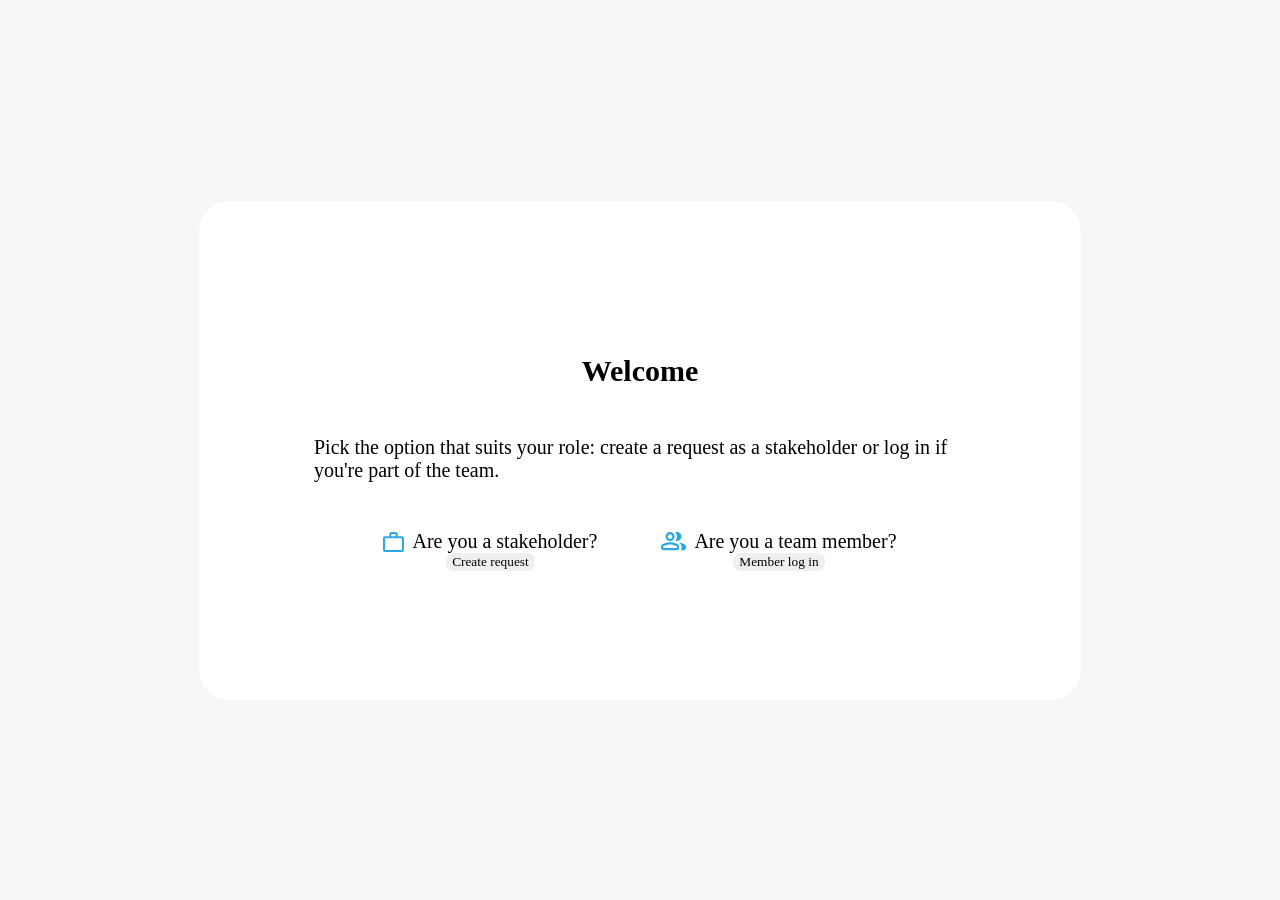
==== commit 5fbc0ed2: "refactor [login]: refactor login styles to SCSS - responsive pending" ====
--- a/index.html
+++ b/index.html
@@ -4,6 +4,7 @@
     <meta charset="UTF-8" />
     <meta name="viewport" content="width=device-width, initial-scale=1.0" />
     <title>Join</title>
+    <link rel="stylesheet" href="styles/css/main.css">
     <link rel="stylesheet" href="./style.css" />
     <link rel="stylesheet" href="./styles/triage.css">
     <link rel="stylesheet" href="./styles/assets.css" />
@@ -53,7 +54,7 @@
 <div class="d-flex-column-c-c">
   <div class="d-flex-row-c-c gap-8px">
   <img src="./assets/icons/group.svg" alt=""><span>Are you a team member?</span></div>
-<button class="button">Member log in </button>
+<button class="button1">Member log in </button>
 </div>
 </div>
 </div>
--- a/styles/css/main.css
+++ b/styles/css/main.css
@@ -0,0 +1,421 @@
+button {
+  border-radius: 8px;
+  border-style: unset;
+}
+button:hover {
+  cursor: pointer;
+}
+button:disabled {
+  background-color: gray;
+}
+button:disabled:hover {
+  background-color: gray;
+  box-shadow: none;
+  cursor: default;
+}
+
+.btn-primary {
+  background-color: #2a3647;
+  height: 48px;
+  width: 15%;
+  color: #ffffff;
+  font-family: "Inter";
+  font-size: 21px;
+  font-weight: 700;
+}
+.btn-primary:hover {
+  background-color: #29abe2;
+  box-shadow: 0 4px 4px 0 rgba(0, 0, 0, 0.25);
+}
+
+.btn-transparent {
+  height: 48px;
+  width: 177px;
+  color: #2a3647;
+  font-family: "Inter";
+  font-size: 21px;
+  font-weight: 700;
+  background-color: transparent;
+  border-color: #2a3647;
+  border-style: solid;
+}
+.btn-transparent:hover {
+  color: #29abe2;
+  border-color: #29abe2;
+  box-shadow: 0 4px 4px 0 rgba(0, 0, 0, 0.25);
+  border-width: 2px;
+}
+.btn-transparent > span {
+  width: 129px;
+  height: 25px;
+}
+
+.input-container {
+  width: 100%;
+  min-height: 77.19px;
+  max-width: 422px;
+  gap: 8px;
+}
+.input-container > .input-content > input {
+  width: 100%;
+  border: 0;
+  font-size: 20px;
+}
+.input-container > .input-content > input:not(:placeholder-shown) ~ .pw-icon {
+  background-image: url("../../../assets/icons/visibility_off.svg");
+}
+.input-container:nth-of-type(4) {
+  height: 70px;
+}
+.input-container:focus-visible {
+  outline: none;
+}
+
+.input-checkbox > span {
+  gap: 10px;
+}
+
+.input-checkbox {
+  width: 231px;
+  height: 24px;
+}
+
+input[type=checkbox] {
+  background: url(/assets/icons/checkbox.svg) no-repeat;
+  background-position: center;
+  width: 24px;
+  height: 24px;
+  padding: 0 0 0 0px;
+  -webkit-appearance: none;
+  appearance: none;
+  margin: 0;
+  cursor: pointer;
+}
+
+input[type=checkbox]:hover {
+  background-color: #edf2fa;
+  border-radius: 43px;
+}
+
+input[type=checkbox]:checked {
+  background: url("../assets/icons/checkbox_checked.svg") no-repeat;
+  background-position: center;
+  width: 24px;
+  height: 24px;
+  border: unset;
+  border-width: 2px;
+  padding: 0 0 0 0px;
+}
+
+input[type=checkbox]:checked:hover {
+  background-color: #edf2fa;
+  border-radius: 51px;
+}
+
+@keyframes easein {
+  100% {
+    top: 37px;
+    left: 38px;
+    transform: translate(0, 0);
+  }
+}
+body {
+  overflow: hidden;
+}
+
+.page {
+  display: grid;
+  grid-template-columns: 200px calc(100% - 400px) 200px;
+  grid-template-rows: 100px calc(100dvh - 100px - 10%) 10%;
+  grid-template-areas: "aside header header" "aside main main" "footer footer footer";
+  height: 100vh;
+}
+.page > header {
+  grid-area: header;
+  padding: 48px;
+}
+.page > header > .site-container {
+  display: flex;
+  justify-content: flex-end;
+  align-items: center;
+  flex-direction: unset;
+  gap: 0;
+  z-index: 2;
+}
+.page > header > .site-container > .signup-container {
+  display: flex;
+  justify-content: center;
+  align-items: center;
+  flex-direction: unset;
+  gap: 0;
+  max-height: 72%;
+  gap: 35px;
+  animation: hide 2s forwards;
+}
+.page > header > .site-container > .signup-container > .text-to-signup {
+  font-family: "Inter";
+  font-size: 1.25rem;
+  font-weight: 400;
+}
+.page > header > .site-container > .signup-container > .btn-primary {
+  height: 49px;
+  width: 91px;
+  font-size: 16px;
+}
+.page > aside {
+  grid-area: aside;
+}
+.page > aside > .join-logo {
+  position: absolute;
+  top: 50%;
+  right: unset;
+  bottom: unset;
+  left: 50%;
+  transform: translate(-50%, -50%);
+  animation: easein 2s forwards;
+  z-index: 2;
+}
+.page > main {
+  grid-area: main;
+  display: flex;
+  justify-content: center;
+  align-items: center;
+  flex-direction: column;
+  gap: 32px;
+  height: 100%;
+  width: 100%;
+  position: absolute;
+  top: 50%;
+  right: unset;
+  bottom: unset;
+  left: 50%;
+  transform: translate(-50%, -50%);
+  padding: 48px 115px;
+  max-width: 652px;
+  max-height: 60%;
+  border-radius: 30px;
+  background-color: #ffffff;
+  animation: hide 2s forwards;
+  z-index: -1;
+  transition: ease-in-out 0.5s;
+}
+.page > main > .headline-container {
+  display: flex;
+  justify-content: center;
+  align-items: center;
+  flex-direction: column;
+  gap: 0;
+  max-width: 280px;
+  max-height: 89px;
+  gap: 16px;
+}
+.page > main > .headline-container > h1 {
+  font-family: "Inter";
+  font-size: 61px;
+  font-weight: 700;
+  color: black;
+  margin-block-start: 0;
+  margin-block-end: 0;
+  /*         width: 100%;
+  height: 73px;
+  gap: 16px; */
+}
+.page > main > .headline-container > .headline-underline {
+  width: 150px;
+  border-style: solid;
+  border-top: unset;
+  border-color: #29abe2;
+  border-left: unset;
+  border-right: unset;
+  border-width: 3px;
+}
+.page > main > form {
+  display: flex;
+  justify-content: center;
+  align-items: center;
+  flex-direction: column;
+  gap: 20px;
+}
+.page > main > form > .input-container {
+  display: flex;
+  justify-content: space-between;
+  align-items: center;
+  flex-direction: column;
+  gap: 8px;
+  min-height: 78.19px;
+  max-width: 422px;
+}
+.page > main > form > .input-container > .input-content {
+  display: flex;
+  justify-content: center;
+  align-items: center;
+  flex-direction: row;
+  gap: 10px;
+  height: 24px;
+  width: 100%;
+  border-radius: 10px;
+  border-style: solid;
+  border-width: 1px;
+  border-color: #d1d1d1;
+  padding: 12px 21px;
+  max-width: 100%;
+}
+.page > main > form > .input-container > .input-content input:not(:placeholder-shown) ~ .pw-icon {
+  background-image: url("../assets/icons/visibility_off.svg");
+}
+.page > main > form > .input-container > .login-error {
+  color: #ff8190;
+  font-family: "Inter";
+  font-size: 13px;
+  font-weight: 400;
+  height: 16px;
+  width: auto;
+  margin: 1px 0;
+  position: relative;
+}
+.page > main > .login-btn-container {
+  display: flex;
+  justify-content: center;
+  align-items: center;
+  flex-direction: row;
+  gap: 0;
+  width: 100%;
+  gap: 35px;
+}
+.page > main > .reset-join .reset-join-btn:hover {
+  cursor: pointer;
+  color: #007cee;
+}
+
+footer {
+  grid-area: footer;
+  animation: hide 2s forwards;
+  z-index: 1 !important;
+}
+footer > .policy-notice-list {
+  display: flex;
+  justify-content: center;
+  align-items: center;
+  flex-direction: row;
+  gap: 8px;
+  font-family: "Inter";
+  font-size: 1rem;
+  font-weight: 400;
+  color: #a8a8a8;
+}
+
+@media screen and (max-width: 992px) {
+  main {
+    width: 322px;
+  }
+  .input-container {
+    max-height: 77.19px;
+    min-height: 10.19px;
+  }
+  .reset-join {
+    display: none;
+  }
+  .join-logo > img {
+    height: 64px;
+    width: 78px;
+  }
+}
+@media (max-width: 480px) {
+  .text-to-signup {
+    display: none;
+  }
+}
+@media screen and (max-width: 480px) and (max-width: 400px) {
+  .site-container {
+    padding: 0 30px 0 0;
+  }
+  .btn-primary {
+    width: 70px !important;
+    height: 30px !important;
+  }
+  .login-btn-container {
+    gap: 8px;
+  }
+  .login-btn-container > button {
+    height: 34px;
+    width: 110px;
+  }
+  .input-content {
+    height: 16px;
+  }
+}
+@media screen and (max-width: 480px) and (max-height: 700px) {
+  .input-content {
+    height: 12px;
+  }
+}
+@media (max-width: 480px) {
+  /*  */
+  li > a:visited {
+    color: #a8a8a8;
+  }
+  li > a:hover {
+    color: #29abe2;
+    font-weight: 600;
+    font-style: bold;
+  }
+  .accept-policy:hover {
+    text-decoration: underline;
+    text-decoration-style: solid;
+  }
+  .login-button-wrap {
+    flex-direction: column-reverse;
+    gap: 16px;
+  }
+  li {
+    min-width: 109px;
+  }
+  .background-fade {
+    height: 100%;
+    width: 100%;
+    background-color: #f6f7f8;
+    position: absolute;
+    animation: backgroundFade 2s ease-in-out;
+  }
+  /*  .join-logo-index {
+    position: absolute;
+    top: 50%;
+    left: 50%;
+    transform: translate(-50%, -50%);
+    animation: easein 2s forwards;
+    z-index: 2;
+  } */
+  .login-container > form {
+    position: relative;
+  }
+  .policy-notice-secondary {
+    height: 35px;
+    position: absolute;
+    bottom: 4%;
+    left: 50%;
+    transform: translate(-50%, -50%);
+  }
+  .policy-notice-list {
+    list-style-type: none;
+    display: flex;
+    gap: 8px;
+  }
+}
+@media screen and (max-height: 439px) {
+  .landscape-orientation {
+    display: flex !important;
+    align-items: center;
+    justify-content: center;
+    height: 100%;
+    width: 100%;
+    position: fixed;
+    top: 0%;
+    background: rgba(0, 0, 0, 0.9);
+    left: 0%;
+    overflow: initial;
+    z-index: 9999;
+    color: #ffffff;
+  }
+}
+
+/*# sourceMappingURL=main.css.map */
--- a/style.css
+++ b/style.css
@@ -21,17 +21,17 @@
 
 button {
   border-style: unset;
-}
+}/*  */
 
 button:disabled {
   background-color: gray;
-}
+}/*  */
 
 button:disabled:hover {
   background-color: gray;
   box-shadow: none;
   cursor: default;
-}
+}/*  */
 
 input {
   border: none;
--- a/styles/login_signup_container.css
+++ b/styles/login_signup_container.css
@@ -47,62 +47,57 @@
 }
 
 .signup-container {
-  /*  max-height: 49px;
-  position: sticky;
-  top: 67px;
-  left: 1439px; */
   gap: 35px;
   animation: hide 2s forwards;
 }
 
-.btn-signup {
+/* .btn-signup {
   width: 91px;
   height: 49px;
   border-radius: 8px;
   gap: 10px;
   background-color: #2a3647;
-}
-
-.btn-signup > button:hover {
+} */
+
+/* .btn-signup > button:hover {
   background-color: #29abe2;
   box-shadow: 0 4px 4px 0 rgb(0, 0, 0, 0.25);
-}
-
-.login-headline-container {
+} */
+
+/* .login-headline-container {
   max-width: 280px;
   max-height: 89px;
   gap: 16px;
-}
+} */
 
 .signup > .login-headline-container {
   margin-top: -110px;
 }
 
-.login-headline {
+/* .login-headline {
   width: 100%;
   height: 73px;
   gap: 16px;
-}
-
-.login-headline-underline {
+} */
+
+/* .login-headline-underline {
   width: 150px;
   border-width: 2px;
   border-style: solid;
-}
+} */
 
 form {
   max-width: 422px;
-  /*  max-height: 152px; */
   gap: 20px;
 }
 
-input {
+/* input {
   width: 100%;
   border: 0;
   font-size: 20px;
-}
-
-.input-container {
+} */
+
+/* .input-container {
   width: 100%;
   min-height: 77.19px;
   max-width: 422px;
@@ -115,8 +110,8 @@
 
 input:focus-visible {
   outline: none;
-}
-
+} */
+/* 
 .input-content {
   max-width: 100%;
   height: 24px;
@@ -127,9 +122,9 @@
   padding: 12px 21px;
   gap: 10px;
   color: #ffffff;
-}
-
-.input-checkbox > span {
+} */
+
+/* .input-checkbox > span {
   gap: 10px;
 }
 
@@ -168,45 +163,45 @@
 input[type="checkbox"]:checked:hover {
   background-color: #edf2fa;
   border-radius: 51px;
-}
+} */
 
 .header-index {
-  /*   padding: 48px 48px; */
+    padding: 48px 48px;
   z-index: 1;
 }
 
-.login-btn-container {
+/* .login-btn-container {
   width: 100%;
   max-height: 48px;
   gap: 35px;
-}
-
-.login-btn-container > button {
+} */
+
+/* .login-btn-container > button {
   height: 48px;
   border-radius: 8px;
   border-width: 1px;
-  padding: 15px 24px;
-}
-
-.guest-login-btn {
+  padding: 8px 16px;
+} */
+
+/* .guest-login-btn {
   width: 177px;
   background-color: #ffffff;
   border-color: #2a3647;
   border-style: solid;
   border-width: 1px;
-}
-
-.guest-login-btn:hover {
+} */
+
+/* .guest-login-btn:hover {
   color: #29abe2;
   border-color: #29abe2;
   box-shadow: 0 4px 4px 0 rgb(0, 0, 0, 0.25);
   border-width: 2px;
-}
-
-.guest-login-btn > span {
+} */
+
+/* .guest-login-btn > span {
   width: 129px;
   height: 25px;
-}
+} */
 
 .login-btn {
   width: 110px;
@@ -247,7 +242,6 @@
 }
 
 .form-signup {
-  /*   height: 326px; */
   max-width: 422px;
   gap: 8px;
 }
@@ -288,10 +282,10 @@
   position: relative;
 }
 
-.email-login {
+/* .email-login {
   margin: -18px 0;
   position: relative;
-}
+} */
 
 .error-border {
   border-color: #ff8190;
@@ -308,9 +302,9 @@
   background-image: url("../assets/icons/lock_icon.svg");
 }
 
-.input-content input:not(:placeholder-shown) ~ .pw-icon {
+/* .input-content input:not(:placeholder-shown) ~ .pw-icon {
   background-image: url("../assets/icons/visibility_off.svg");
-}
+} */
 
 .pw-icon-on {
   cursor: pointer;
@@ -341,18 +335,18 @@
 }
 
 @media screen and (max-width: 992px) {
-  main {
+/*   main {
     width: 322px;
-  }
-
-  .form-signup > .input-container{
+  } */
+
+/*   .input-container{
     max-height: 77.19px;
     min-height: 10.19px;
-  }
-
-  .reset-join {
+  } */
+
+/*   .reset-join {
     display: none;
-  }
+  } */
 }
 
 @media screen and (max-width: 600px) {
@@ -373,9 +367,6 @@
     position: unset;
   }
 
-  /*   .signup-container {
-    position: unset;
-  } */
 
   .signup {
     max-height: unset;
@@ -412,10 +403,10 @@
   }
 }
 
-.reset-join-btn:hover {
+/* .reset-join-btn:hover {
   cursor: pointer;
   color: #007cee;
-}
+} */
 
 @media screen and (max-width: 400px) {
   .login-headline {
@@ -454,10 +445,9 @@
     font-size: 34px;
   }
 
-  .login-btn-container {
+/*   .login-btn-container {
     gap: 8px;
-    /* flex-wrap: wrap; */
-  }
+  } */
 
   button {
     height: 42px;
@@ -486,9 +476,9 @@
     width: 240px;
   }
 
-  .input-content {
+  /* .input-content {
     height: 16px;
-  }
+  } */
 
   ul {
     margin: 0;
@@ -551,7 +541,7 @@
     font-size: 17px;
   }
 
-  .input-content{
+/*   .input-content{
     height: 12px;
-  }
+  } */
 }
--- a/styles/colors.css
+++ b/styles/colors.css
@@ -0,0 +1,136 @@
+.col-ligthblue {
+  color: #29abe2;
+}
+
+.col-blue {
+  color: #007cee;
+}
+
+.col-red {
+  color: #ff0000;
+}
+
+.bg-white {
+  background-color: #ffffff;
+}
+
+.bg-neonblue {
+  background-color: #00aaff;
+}
+
+.bg-orange {
+  background-color: #ff7a00;
+}
+
+.bg-purple {
+  background-color: #9327ff;
+}
+
+.bg-pink {
+  background-color: #ff5eb3;
+}
+
+.bg-darkpurple {
+  background-color: #6e52ff;
+}
+
+.bg-turqoise {
+  background-color: #00bee8;
+}
+
+.bg-green {
+  background-color: #1fd7c1;
+}
+
+.bg-lightred {
+  background-color: #ff745e;
+}
+
+.bg-lightorange {
+  background-color: #ffa35e;
+}
+
+.bg-lightpink {
+  background-color: #fc71ff;
+}
+
+.bg-gold {
+  background-color: #ffc701;
+}
+
+.bg-royalblue {
+  background-color: #0038ff;
+}
+
+.bg-neon {
+  background-color: #c3ff2b;
+}
+
+.bg-yellow {
+  background-color: #ffe62b;
+}
+
+.bg-red {
+  background-color: #ff4646;
+}
+
+.bg-sand {
+  background-color: #ffbb2b;
+}
+
+.bg-white {
+  background-color: #ffffff;
+}
+
+.bg-2a3647 {
+  background-color: #2a3647;
+}
+
+.text-color-black {
+  color: black;
+}
+
+.text-color-white {
+  color: #ffffff;
+}
+
+.text-color-2A3647 {
+  color: #2a3647;
+}
+
+.text-color-A8A8A8 {
+  color: #a8a8a8;
+}
+
+.text-color-007CEE {
+  color: #007cee;
+}
+
+.text-color-29ABE2 {
+  color: #29abe2;
+}
+
+.text-color-FF8190 {
+  color: #ff8190;
+}
+
+.text-color-CDCDCD {
+  color: #cdcdcd;
+}
+
+
+
+
+
+
+
+
+
+
+.bg-user-story { /* bg-color-user-story */
+  background-color: #0038ff;
+}
+
+.bg-technical-task { /* bg-color-technical-task */
+  background-color: #1fd7c1;
+}
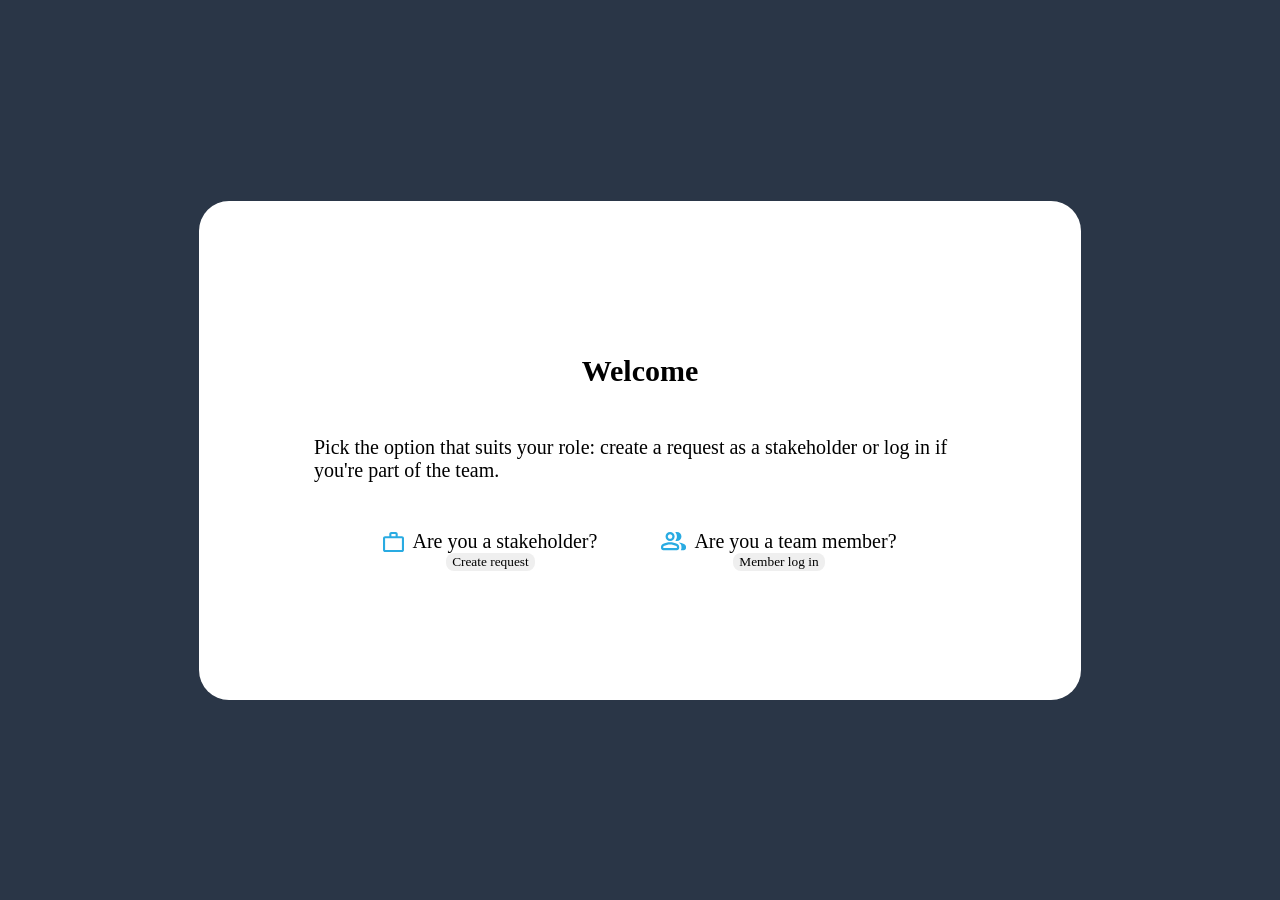
==== commit 82d04082: "refactor [signup]: refactor styles and responsive to SCSS add global _form.scss for login and signup" ====
--- a/index.html
+++ b/index.html
@@ -4,7 +4,7 @@
     <meta charset="UTF-8" />
     <meta name="viewport" content="width=device-width, initial-scale=1.0" />
     <title>Join</title>
-    <link rel="stylesheet" href="styles/css/main.css">
+    <link rel="stylesheet" href="./styles/css/main.css">
     <link rel="stylesheet" href="./style.css" />
     <link rel="stylesheet" href="./styles/triage.css">
     <link rel="stylesheet" href="./styles/assets.css" />
--- a/styles/css/main.css
+++ b/styles/css/main.css
@@ -17,7 +17,8 @@
 .btn-primary {
   background-color: #2a3647;
   height: 48px;
-  width: 15%;
+  width: 100%;
+  max-width: 110px;
   color: #ffffff;
   font-family: "Inter";
   font-size: 21px;
@@ -30,7 +31,8 @@
 
 .btn-transparent {
   height: 48px;
-  width: 177px;
+  width: 100%;
+  max-width: 177px;
   color: #2a3647;
   font-family: "Inter";
   font-size: 21px;
@@ -50,38 +52,81 @@
   height: 25px;
 }
 
-.input-container {
-  width: 100%;
-  min-height: 77.19px;
-  max-width: 422px;
+form {
+  display: flex;
+  justify-content: center;
+  align-items: center;
+  flex-direction: column;
+  gap: 20px;
+}
+form > .input-container {
+  display: flex;
+  justify-content: space-between;
+  align-items: center;
+  flex-direction: column;
   gap: 8px;
-}
-.input-container > .input-content > input {
+  height: auto;
+  width: 100%;
+  height: auto;
+  width: 100%;
+  min-height: 78.19px;
+  max-width: 90%;
+}
+form > .input-container:nth-of-type(5) {
+  min-height: 0;
+}
+form > .input-container:focus-visible {
+  outline: none;
+}
+form > .input-container > .input-content {
+  display: flex;
+  justify-content: center;
+  align-items: center;
+  flex-direction: row;
+  gap: 10px;
+  height: 24px;
+  width: 100%;
+  border-radius: 10px;
+  border-style: solid;
+  border-width: 1px;
+  border-color: #d1d1d1;
+  padding: 12px 21px;
+  max-width: 100%;
+}
+form > .input-container > .input-content > input {
   width: 100%;
   border: 0;
   font-size: 20px;
 }
-.input-container > .input-content > input:not(:placeholder-shown) ~ .pw-icon {
-  background-image: url("../../../assets/icons/visibility_off.svg");
-}
-.input-container:nth-of-type(4) {
-  height: 70px;
-}
-.input-container:focus-visible {
-  outline: none;
-}
-
-.input-checkbox > span {
+form > .input-container > .input-checkbox {
+  display: flex;
+  justify-content: center;
+  align-items: center;
+  flex-direction: row;
+  gap: 8px;
+  height: auto;
+  width: 100%;
+}
+form > .input-container > .input-checkbox > span {
   gap: 10px;
 }
-
-.input-checkbox {
-  width: 231px;
-  height: 24px;
+form > .input-container > .input-checkbox > .accept-policy:hover {
+  text-decoration: underline;
+  text-decoration-style: solid;
+}
+form > .input-container > .login-error {
+  color: #ff8190;
+  font-family: "Inter";
+  font-size: 12px;
+  font-weight: 400;
+  height: 16px;
+  width: 100%;
+  margin: 2px 0;
+  position: relative;
 }
 
 input[type=checkbox] {
-  background: url(/assets/icons/checkbox.svg) no-repeat;
+  background: url("./../../../assets/icons/checkbox.svg") no-repeat;
   background-position: center;
   width: 24px;
   height: 24px;
@@ -91,14 +136,12 @@
   margin: 0;
   cursor: pointer;
 }
-
 input[type=checkbox]:hover {
   background-color: #edf2fa;
   border-radius: 43px;
 }
-
 input[type=checkbox]:checked {
-  background: url("../assets/icons/checkbox_checked.svg") no-repeat;
+  background: url("./../../../assets/icons/checkbox_checked.svg") no-repeat;
   background-position: center;
   width: 24px;
   height: 24px;
@@ -106,12 +149,52 @@
   border-width: 2px;
   padding: 0 0 0 0px;
 }
-
 input[type=checkbox]:checked:hover {
   background-color: #edf2fa;
   border-radius: 51px;
 }
 
+@media screen and (max-width: 992px) {
+  .input-container {
+    max-height: 77.19px;
+    min-height: 10.19px;
+  }
+  .reset-join {
+    display: none;
+  }
+}
+@media (max-width: 480px) {
+  form {
+    gap: 14px !important;
+  }
+  h1 {
+    font-size: 52px !important;
+  }
+  input {
+    font-size: 1rem !important;
+  }
+  .login-btn-container {
+    flex-direction: column !important;
+    gap: 16px !important;
+  }
+  .login-btn-container > .btn-primary,
+  .login-btn-container .btn-transparent {
+    max-width: 180px !important;
+  }
+  .input-checkbox {
+    font-size: 1rem;
+  }
+}
+@media screen and (max-width: 400px) {
+  .input-content {
+    height: 16px;
+  }
+}
+@media screen and (max-height: 700px) {
+  .input-content {
+    height: 12px;
+  }
+}
 @keyframes easein {
   100% {
     top: 37px;
@@ -125,14 +208,22 @@
 
 .page {
   display: grid;
-  grid-template-columns: 200px calc(100% - 400px) 200px;
-  grid-template-rows: 100px calc(100dvh - 100px - 10%) 10%;
-  grid-template-areas: "aside header header" "aside main main" "footer footer footer";
+  grid-template-columns: 100%;
+  grid-template-rows: 10% calc(100dvh - 20%) 10%;
+  grid-template-areas: "header" "main" "footer";
   height: 100vh;
+  max-width: 1920px;
+  margin-inline: auto;
 }
 .page > header {
   grid-area: header;
-  padding: 48px;
+  display: flex;
+  justify-content: space-between;
+  align-items: center;
+  flex-direction: row-reverse;
+  gap: 0;
+  padding: 24px;
+  height: 100%;
 }
 .page > header > .site-container {
   display: flex;
@@ -162,18 +253,14 @@
   width: 91px;
   font-size: 16px;
 }
-.page > aside {
-  grid-area: aside;
-}
-.page > aside > .join-logo {
-  position: absolute;
-  top: 50%;
-  right: unset;
-  bottom: unset;
-  left: 50%;
-  transform: translate(-50%, -50%);
-  animation: easein 2s forwards;
+.page > header > aside > .join-logo > img {
+  position: relative;
+  animation: easein 2s ease-in;
+  height: 100%;
+  width: 100%;
   z-index: 2;
+  max-width: 80px;
+  max-height: 80px;
 }
 .page > main {
   grid-area: main;
@@ -192,7 +279,7 @@
   transform: translate(-50%, -50%);
   padding: 48px 115px;
   max-width: 652px;
-  max-height: 60%;
+  max-height: 480px;
   border-radius: 30px;
   background-color: #ffffff;
   animation: hide 2s forwards;
@@ -216,9 +303,6 @@
   color: black;
   margin-block-start: 0;
   margin-block-end: 0;
-  /*         width: 100%;
-  height: 73px;
-  gap: 16px; */
 }
 .page > main > .headline-container > .headline-underline {
   width: 150px;
@@ -229,50 +313,6 @@
   border-right: unset;
   border-width: 3px;
 }
-.page > main > form {
-  display: flex;
-  justify-content: center;
-  align-items: center;
-  flex-direction: column;
-  gap: 20px;
-}
-.page > main > form > .input-container {
-  display: flex;
-  justify-content: space-between;
-  align-items: center;
-  flex-direction: column;
-  gap: 8px;
-  min-height: 78.19px;
-  max-width: 422px;
-}
-.page > main > form > .input-container > .input-content {
-  display: flex;
-  justify-content: center;
-  align-items: center;
-  flex-direction: row;
-  gap: 10px;
-  height: 24px;
-  width: 100%;
-  border-radius: 10px;
-  border-style: solid;
-  border-width: 1px;
-  border-color: #d1d1d1;
-  padding: 12px 21px;
-  max-width: 100%;
-}
-.page > main > form > .input-container > .input-content input:not(:placeholder-shown) ~ .pw-icon {
-  background-image: url("../assets/icons/visibility_off.svg");
-}
-.page > main > form > .input-container > .login-error {
-  color: #ff8190;
-  font-family: "Inter";
-  font-size: 13px;
-  font-weight: 400;
-  height: 16px;
-  width: auto;
-  margin: 1px 0;
-  position: relative;
-}
 .page > main > .login-btn-container {
   display: flex;
   justify-content: center;
@@ -303,17 +343,30 @@
   font-weight: 400;
   color: #a8a8a8;
 }
+footer > .policy-notice-list > li {
+  min-width: 109px;
+}
+footer > .policy-notice-list > li > a:hover {
+  color: #29abe2;
+  font-weight: 600;
+  font-style: bold;
+}
+footer > .policy-notice-list > li > a:visited {
+  color: #a8a8a8;
+}
+
+.background-fade {
+  height: 100%;
+  width: 100%;
+  background-color: #f6f7f8;
+  position: absolute;
+  animation: backgroundFade 2s ease-in-out;
+}
 
 @media screen and (max-width: 992px) {
   main {
-    width: 322px;
-  }
-  .input-container {
-    max-height: 77.19px;
-    min-height: 10.19px;
-  }
-  .reset-join {
-    display: none;
+    width: 80% !important;
+    padding: 20px !important;
   }
   .join-logo > img {
     height: 64px;
@@ -324,81 +377,25 @@
   .text-to-signup {
     display: none;
   }
-}
-@media screen and (max-width: 480px) and (max-width: 400px) {
+  main {
+    gap: 24px !important;
+  }
+}
+@media screen and (max-width: 400px) {
   .site-container {
     padding: 0 30px 0 0;
   }
-  .btn-primary {
-    width: 70px !important;
-    height: 30px !important;
-  }
-  .login-btn-container {
-    gap: 8px;
-  }
-  .login-btn-container > button {
-    height: 34px;
-    width: 110px;
-  }
-  .input-content {
-    height: 16px;
-  }
-}
-@media screen and (max-width: 480px) and (max-height: 700px) {
-  .input-content {
-    height: 12px;
-  }
-}
-@media (max-width: 480px) {
-  /*  */
-  li > a:visited {
-    color: #a8a8a8;
-  }
-  li > a:hover {
-    color: #29abe2;
-    font-weight: 600;
-    font-style: bold;
-  }
-  .accept-policy:hover {
-    text-decoration: underline;
-    text-decoration-style: solid;
-  }
-  .login-button-wrap {
-    flex-direction: column-reverse;
-    gap: 16px;
-  }
-  li {
-    min-width: 109px;
-  }
-  .background-fade {
-    height: 100%;
-    width: 100%;
-    background-color: #f6f7f8;
-    position: absolute;
-    animation: backgroundFade 2s ease-in-out;
-  }
-  /*  .join-logo-index {
-    position: absolute;
-    top: 50%;
-    left: 50%;
-    transform: translate(-50%, -50%);
-    animation: easein 2s forwards;
-    z-index: 2;
-  } */
-  .login-container > form {
-    position: relative;
-  }
-  .policy-notice-secondary {
-    height: 35px;
-    position: absolute;
-    bottom: 4%;
-    left: 50%;
-    transform: translate(-50%, -50%);
-  }
-  .policy-notice-list {
-    list-style-type: none;
-    display: flex;
-    gap: 8px;
+}
+@media screen and (max-width: 380px) {
+  header {
+    padding: 12px !important;
+  }
+  .join-logo > img {
+    max-width: 48px !important;
+    max-height: 48px !important;
+  }
+  main {
+    max-height: 400px !important;
   }
 }
 @media screen and (max-height: 439px) {
@@ -417,5 +414,45 @@
     color: #ffffff;
   }
 }
+.page > .signup-container {
+  max-height: 580px;
+}
+.page > .login-container > .headline-signup-container {
+  display: flex;
+  justify-content: space-between;
+  align-items: center;
+  flex-direction: row;
+  gap: 0;
+  max-width: 680px;
+  height: auto;
+  width: 100%;
+}
+.page > .login-container > .headline-signup-container > .title > h1 {
+  font-family: "Inter";
+  font-size: 61px;
+  font-weight: 700;
+  color: black;
+  margin-block-start: 0;
+  margin-block-end: 0;
+}
+
+@media screen and (max-width: 380px) {
+  .signup-container {
+    max-height: 480px !important;
+  }
+  h1 {
+    font-size: 42px !important;
+  }
+  .form-signup > .input-container {
+    min-height: 64.19px !important;
+    gap: unset !important;
+    justify-content: unset !important;
+  }
+  .form-signup > .input-container > .login-error {
+    font-size: 11px !important;
+    height: 6px !important;
+    margin: unset !important;
+  }
+}
 
 /*# sourceMappingURL=main.css.map */
--- a/styles/keyframes.css
+++ b/styles/keyframes.css
@@ -71,16 +71,26 @@
 }
 
 @keyframes easein {
+  0% {
+    position: absolute;
+    top: 50%;
+    left: 50%;
+    transform: translate(-50%, -50%);
+  }
+
+  50% {
+    top: 0;
+    left: 0;
+    transform: translate(0, 0);
+  }
+
   100% {
-    top: 80px;
-    left: 77px;
-    transform: translate(-50%, -50%);
+    position: relative;
   }
 }
 
 @keyframes fadeGreeting {
   0% {
-   /*  height: calc(100vh - 160px); */
     opacity: 1;
   }
   66% {
@@ -88,6 +98,5 @@
   }
   100% {
     opacity: 0;
-    /* height: calc(100vh - 160px); */
   }
 }
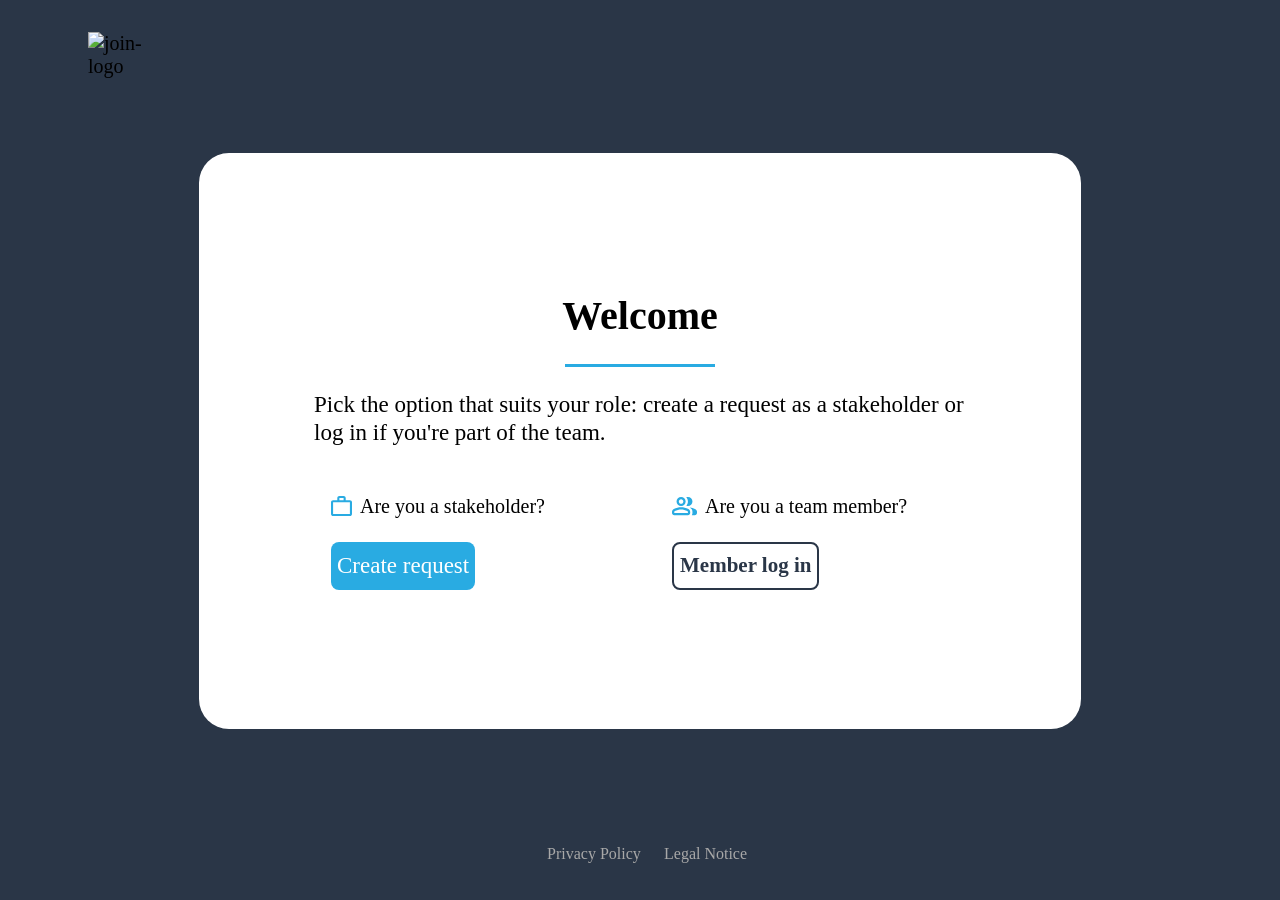
==== commit aed026e4: "add [stakeholder]: add 2nd triage-page" ====
--- a/index.html
+++ b/index.html
@@ -4,12 +4,11 @@
     <meta charset="UTF-8" />
     <meta name="viewport" content="width=device-width, initial-scale=1.0" />
     <title>Join</title>
+    <link rel="stylesheet" href="./style.css" />
+    <link rel="stylesheet" href="./styles/assets.css" />
     <link rel="stylesheet" href="./styles/css/main.css">
-    <link rel="stylesheet" href="./style.css" />
-    <link rel="stylesheet" href="./styles/triage.css">
-    <link rel="stylesheet" href="./styles/assets.css" />
-    <link rel="stylesheet" href="./styles/login.css" />
-    <link rel="stylesheet" href="./styles/login_signup_container.css" />
+    <link rel="stylesheet" href="./styles/css/login.css">
+    <link rel="stylesheet" href="./styles/css/triage.css">
     <link rel="stylesheet" href="./styles/colors.css" />
     <link rel="stylesheet" href="./styles/keyframes.css" />
     <link rel="icon" href="./assets/img/faviconLogo.svg" />
@@ -28,41 +27,74 @@
   </head>
   <body>
 
-     <div class="landscape-orientation d-none">This screen size isn't supported in this view. <br>Please adjust your screen width.
-        </div>
+   <div class="landscape-orientation d-none">
+      This screen size isn't supported in this view. <br />Please adjust your
+      screen width.
+    </div>
+
+      <div class="background-fade bg-dark"></div>
 
         
-        <div class="background-fade bg-dark">
-        </div>
 
-    <div class="triage-wrap d-flex-column-c-c">
-          <main class="triage-container d-flex-column-c">
+    <div class="grid triage-wrap" id="login-view">
+        <header class="header-index">
+          <div class="site-container"></div>
+          <div class="signup-container d-none">
+            <span class="text-to-signup">Not a Join user?</span>
+            <a href="signup.html"><button class="btn-primary">Sign Up</button></a>
+          </div>
+           <aside>
+             <div class="join-logo">
+            <img src="./assets/icons/join_icon_white.svg" alt="join-logo" />
+           </div>
+          </aside>
+      </header>
 
 
-<div class="container-wrap d-flex-column-c-c gap-56px">
-<div class="d-flex-column-c-c gap-24px ">
-  <h2>Welcome</h2>
+
+          <main class="triage-container">
+
+<div class="container-wrap">
+<div class="headline-container triage-headline">
+  <h1>Welcome</h1>
+  <div class="headline-underline"></div>
   <span> Pick the option that suits your role: create a request as a stakeholder or log in if you're part of the team.</span>
 </div>
 
-<div class="d-flex gap-64px">
+<div class="choice-wrap">
 
-<div class="d-flex-column-c-c">
-  <div class="d-flex-row-c-c gap-8px"> <img src="./assets/icons/work.svg" alt=""> <span>Are you a stakeholder?</span></div>
-<button class="button">Create request</button></div>
+<div class="choice-container">
+  <div class="role-check"> <img src="./assets/icons/work.svg" alt=""> <span>Are you a stakeholder?</span></div>
+<a href="./html/stakeholder.html"><button class="btn-highlight btn-triage" onclick="urlencode(this)">Create request </button></a>
+</div>
 
-<div class="d-flex-column-c-c">
-  <div class="d-flex-row-c-c gap-8px">
+<div class="choice-container">
+  <div class="role-check">
   <img src="./assets/icons/group.svg" alt=""><span>Are you a team member?</span></div>
-<button class="button1">Member log in </button>
-</div>
+<a href="/html/login.html"><button class="btn-transparent btn-triage">Member log in </button></a>
 </div>
 </div>
 
+</main>
 
-</main>
-</div>
 
+ <div class="signup-message d-none">
+          <div class="signup-message-text">
+            You Signed Up successfully
+          </div>
+        </div>
+
+           <footer class="policy-notice">
+            <ul class="policy-notice-list nav-links">
+              <li class=""><a href="./privacy_policy.html">Privacy Policy</a></li>
+              <li class=""><a href="./legal_notice.html">Legal Notice</a></li>
+            </ul>
+          </footer>
+
+        </div>
+
+
+      </div>
 
 
   </body>
--- a/styles/css/main.css
+++ b/styles/css/main.css
@@ -1,274 +1,10 @@
-button {
-  border-radius: 8px;
-  border-style: unset;
-}
-button:hover {
-  cursor: pointer;
-}
-button:disabled {
-  background-color: gray;
-}
-button:disabled:hover {
-  background-color: gray;
-  box-shadow: none;
-  cursor: default;
-}
-
-.btn-primary {
-  background-color: #2a3647;
-  height: 48px;
-  width: 100%;
-  max-width: 110px;
-  color: #ffffff;
-  font-family: "Inter";
-  font-size: 21px;
-  font-weight: 700;
-}
-.btn-primary:hover {
-  background-color: #29abe2;
-  box-shadow: 0 4px 4px 0 rgba(0, 0, 0, 0.25);
-}
-
-.btn-transparent {
-  height: 48px;
-  width: 100%;
-  max-width: 177px;
-  color: #2a3647;
-  font-family: "Inter";
-  font-size: 21px;
-  font-weight: 700;
-  background-color: transparent;
-  border-color: #2a3647;
-  border-style: solid;
-}
-.btn-transparent:hover {
-  color: #29abe2;
-  border-color: #29abe2;
-  box-shadow: 0 4px 4px 0 rgba(0, 0, 0, 0.25);
-  border-width: 2px;
-}
-.btn-transparent > span {
-  width: 129px;
-  height: 25px;
-}
-
-form {
-  display: flex;
-  justify-content: center;
-  align-items: center;
-  flex-direction: column;
-  gap: 20px;
-}
-form > .input-container {
-  display: flex;
-  justify-content: space-between;
+.auth-container { /* login-container */
+  grid-area: main;
+  display: flex;
+  justify-content: center;
   align-items: center;
   flex-direction: column;
   gap: 8px;
-  height: auto;
-  width: 100%;
-  height: auto;
-  width: 100%;
-  min-height: 78.19px;
-  max-width: 90%;
-}
-form > .input-container:nth-of-type(5) {
-  min-height: 0;
-}
-form > .input-container:focus-visible {
-  outline: none;
-}
-form > .input-container > .input-content {
-  display: flex;
-  justify-content: center;
-  align-items: center;
-  flex-direction: row;
-  gap: 10px;
-  height: 24px;
-  width: 100%;
-  border-radius: 10px;
-  border-style: solid;
-  border-width: 1px;
-  border-color: #d1d1d1;
-  padding: 12px 21px;
-  max-width: 100%;
-}
-form > .input-container > .input-content > input {
-  width: 100%;
-  border: 0;
-  font-size: 20px;
-}
-form > .input-container > .input-checkbox {
-  display: flex;
-  justify-content: center;
-  align-items: center;
-  flex-direction: row;
-  gap: 8px;
-  height: auto;
-  width: 100%;
-}
-form > .input-container > .input-checkbox > span {
-  gap: 10px;
-}
-form > .input-container > .input-checkbox > .accept-policy:hover {
-  text-decoration: underline;
-  text-decoration-style: solid;
-}
-form > .input-container > .login-error {
-  color: #ff8190;
-  font-family: "Inter";
-  font-size: 12px;
-  font-weight: 400;
-  height: 16px;
-  width: 100%;
-  margin: 2px 0;
-  position: relative;
-}
-
-input[type=checkbox] {
-  background: url("./../../../assets/icons/checkbox.svg") no-repeat;
-  background-position: center;
-  width: 24px;
-  height: 24px;
-  padding: 0 0 0 0px;
-  -webkit-appearance: none;
-  appearance: none;
-  margin: 0;
-  cursor: pointer;
-}
-input[type=checkbox]:hover {
-  background-color: #edf2fa;
-  border-radius: 43px;
-}
-input[type=checkbox]:checked {
-  background: url("./../../../assets/icons/checkbox_checked.svg") no-repeat;
-  background-position: center;
-  width: 24px;
-  height: 24px;
-  border: unset;
-  border-width: 2px;
-  padding: 0 0 0 0px;
-}
-input[type=checkbox]:checked:hover {
-  background-color: #edf2fa;
-  border-radius: 51px;
-}
-
-@media screen and (max-width: 992px) {
-  .input-container {
-    max-height: 77.19px;
-    min-height: 10.19px;
-  }
-  .reset-join {
-    display: none;
-  }
-}
-@media (max-width: 480px) {
-  form {
-    gap: 14px !important;
-  }
-  h1 {
-    font-size: 52px !important;
-  }
-  input {
-    font-size: 1rem !important;
-  }
-  .login-btn-container {
-    flex-direction: column !important;
-    gap: 16px !important;
-  }
-  .login-btn-container > .btn-primary,
-  .login-btn-container .btn-transparent {
-    max-width: 180px !important;
-  }
-  .input-checkbox {
-    font-size: 1rem;
-  }
-}
-@media screen and (max-width: 400px) {
-  .input-content {
-    height: 16px;
-  }
-}
-@media screen and (max-height: 700px) {
-  .input-content {
-    height: 12px;
-  }
-}
-@keyframes easein {
-  100% {
-    top: 37px;
-    left: 38px;
-    transform: translate(0, 0);
-  }
-}
-body {
-  overflow: hidden;
-}
-
-.page {
-  display: grid;
-  grid-template-columns: 100%;
-  grid-template-rows: 10% calc(100dvh - 20%) 10%;
-  grid-template-areas: "header" "main" "footer";
-  height: 100vh;
-  max-width: 1920px;
-  margin-inline: auto;
-}
-.page > header {
-  grid-area: header;
-  display: flex;
-  justify-content: space-between;
-  align-items: center;
-  flex-direction: row-reverse;
-  gap: 0;
-  padding: 24px;
-  height: 100%;
-}
-.page > header > .site-container {
-  display: flex;
-  justify-content: flex-end;
-  align-items: center;
-  flex-direction: unset;
-  gap: 0;
-  z-index: 2;
-}
-.page > header > .site-container > .signup-container {
-  display: flex;
-  justify-content: center;
-  align-items: center;
-  flex-direction: unset;
-  gap: 0;
-  max-height: 72%;
-  gap: 35px;
-  animation: hide 2s forwards;
-}
-.page > header > .site-container > .signup-container > .text-to-signup {
-  font-family: "Inter";
-  font-size: 1.25rem;
-  font-weight: 400;
-}
-.page > header > .site-container > .signup-container > .btn-primary {
-  height: 49px;
-  width: 91px;
-  font-size: 16px;
-}
-.page > header > aside > .join-logo > img {
-  position: relative;
-  animation: easein 2s ease-in;
-  height: 100%;
-  width: 100%;
-  z-index: 2;
-  max-width: 80px;
-  max-height: 80px;
-}
-.page > main {
-  grid-area: main;
-  display: flex;
-  justify-content: center;
-  align-items: center;
-  flex-direction: column;
-  gap: 32px;
   height: 100%;
   width: 100%;
   position: absolute;
@@ -286,121 +22,254 @@
   z-index: -1;
   transition: ease-in-out 0.5s;
 }
-.page > main > .headline-container {
+
+button {
+  border-radius: 8px;
+  border-style: unset;
+}
+button:hover {
+  cursor: pointer;
+}
+button:disabled {
+  background-color: gray;
+}
+button:disabled:hover {
+  background-color: gray;
+  box-shadow: none;
+  cursor: default;
+}
+
+.btn-primary {
+  background-color: #2a3647;
+  height: 48px;
+  width: 100%;
+  max-width: 110px;
+  color: #ffffff;
+  font-family: "Inter";
+  font-size: 21px;
+  font-weight: 700;
+  line-height: 120%;
+}
+.btn-primary:hover {
+  background-color: #29abe2;
+  box-shadow: 0 4px 4px 0 rgba(0, 0, 0, 0.25);
+}
+
+.btn-transparent {
+  height: 48px;
+  width: 100%;
+  max-width: 177px;
+  color: #2a3647;
+  font-family: "Inter";
+  font-size: 21px;
+  font-weight: 700;
+  line-height: 120%;
+  background-color: transparent;
+  border-color: #2a3647;
+  border-style: solid;
+}
+.btn-transparent:hover {
+  color: #29abe2;
+  border-color: #29abe2;
+  box-shadow: 0 4px 4px 0 rgba(0, 0, 0, 0.25);
+  border-width: 2px;
+}
+.btn-transparent > span {
+  width: 129px;
+  height: 25px;
+}
+
+.btn-highlight {
+  background-color: #29abe2;
+  height: 48px;
+  width: 100%;
+  max-width: 100%;
+  color: #ffffff;
+  font-family: "Inter";
+  font-size: 23px;
+  font-weight: 400;
+  line-height: 120%;
+}
+.btn-highlight:hover {
+  background-color: #29abe2;
+  box-shadow: 0 4px 4px 0 rgba(0, 0, 0, 0.25);
+}
+
+form {
   display: flex;
   justify-content: center;
   align-items: center;
   flex-direction: column;
-  gap: 0;
-  max-width: 280px;
-  max-height: 89px;
-  gap: 16px;
-}
-.page > main > .headline-container > h1 {
-  font-family: "Inter";
-  font-size: 61px;
-  font-weight: 700;
-  color: black;
-  margin-block-start: 0;
-  margin-block-end: 0;
-}
-.page > main > .headline-container > .headline-underline {
-  width: 150px;
+  gap: 20px;
+}
+form > .input-container {
+  display: flex;
+  justify-content: space-between;
+  align-items: center;
+  flex-direction: column;
+  gap: 8px;
+  height: auto;
+  width: 100%;
+  height: auto;
+  width: 100%;
+  min-height: 78.19px;
+  max-width: 90%;
+}
+form > .input-container:nth-of-type(5) {
+  min-height: 0;
+}
+form > .input-container:focus-visible {
+  outline: none;
+}
+form > .input-container > .input-content {
+  display: flex;
+  justify-content: center;
+  align-items: center;
+  flex-direction: row;
+  gap: 10px;
+  height: 24px;
+  width: 100%;
+  border-radius: 10px;
   border-style: solid;
-  border-top: unset;
-  border-color: #29abe2;
-  border-left: unset;
-  border-right: unset;
-  border-width: 3px;
-}
-.page > main > .login-btn-container {
-  display: flex;
-  justify-content: center;
-  align-items: center;
-  flex-direction: row;
-  gap: 0;
-  width: 100%;
-  gap: 35px;
-}
-.page > main > .reset-join .reset-join-btn:hover {
-  cursor: pointer;
-  color: #007cee;
-}
-
-footer {
-  grid-area: footer;
-  animation: hide 2s forwards;
-  z-index: 1 !important;
-}
-footer > .policy-notice-list {
+  border-width: 1px;
+  border-color: #d1d1d1;
+  padding: 12px 21px;
+  max-width: 100%;
+}
+form > .input-container > .input-content > input {
+  width: 100%;
+  border: 0;
+  font-size: 20px;
+}
+form > .input-container > .input-checkbox {
   display: flex;
   justify-content: center;
   align-items: center;
   flex-direction: row;
   gap: 8px;
-  font-family: "Inter";
-  font-size: 1rem;
+  height: auto;
+  width: 100%;
+}
+form > .input-container > .input-checkbox > span {
+  gap: 10px;
+}
+form > .input-container > .input-checkbox > .accept-policy:hover {
+  text-decoration: underline;
+  text-decoration-style: solid;
+}
+form > .input-container > .login-error {
+  color: #ff8190;
+  font-family: "Inter";
+  font-size: 12px;
   font-weight: 400;
-  color: #a8a8a8;
-}
-footer > .policy-notice-list > li {
-  min-width: 109px;
-}
-footer > .policy-notice-list > li > a:hover {
-  color: #29abe2;
-  font-weight: 600;
-  font-style: bold;
-}
-footer > .policy-notice-list > li > a:visited {
-  color: #a8a8a8;
-}
-
-.background-fade {
-  height: 100%;
-  width: 100%;
-  background-color: #f6f7f8;
-  position: absolute;
-  animation: backgroundFade 2s ease-in-out;
+  line-height: 120%;
+  height: 16px;
+  width: 100%;
+  margin: 2px 0;
+  position: relative;
+}
+
+input[type=checkbox] {
+  background: url("./../../../assets/icons/checkbox.svg") no-repeat;
+  background-position: center;
+  width: 24px;
+  height: 24px;
+  padding: 0 0 0 0px;
+  -webkit-appearance: none;
+  appearance: none;
+  margin: 0;
+  cursor: pointer;
+}
+input[type=checkbox]:hover {
+  background-color: #edf2fa;
+  border-radius: 43px;
+}
+input[type=checkbox]:checked {
+  background: url("./../../../assets/icons/checkbox_checked.svg") no-repeat;
+  background-position: center;
+  width: 24px;
+  height: 24px;
+  border: unset;
+  border-width: 2px;
+  padding: 0 0 0 0px;
+}
+input[type=checkbox]:checked:hover {
+  background-color: #edf2fa;
+  border-radius: 51px;
 }
 
 @media screen and (max-width: 992px) {
-  main {
-    width: 80% !important;
-    padding: 20px !important;
-  }
-  .join-logo > img {
-    height: 64px;
-    width: 78px;
+  .input-container {
+    max-height: 77.19px;
+    min-height: 10.19px;
+  }
+  .reset-join {
+    display: none;
   }
 }
 @media (max-width: 480px) {
-  .text-to-signup {
-    display: none;
-  }
-  main {
-    gap: 24px !important;
+  form {
+    gap: 14px !important;
+  }
+  h1 {
+    font-size: 52px;
+  }
+  input {
+    font-size: 1rem !important;
+  }
+  .login-btn-container {
+    flex-direction: column !important;
+    gap: 16px !important;
+  }
+  .login-btn-container > .btn-primary,
+  .login-btn-container .btn-transparent {
+    max-width: 180px !important;
+  }
+  .input-checkbox {
+    font-size: 1rem;
   }
 }
 @media screen and (max-width: 400px) {
-  .site-container {
-    padding: 0 30px 0 0;
-  }
-}
-@media screen and (max-width: 380px) {
-  header {
-    padding: 12px !important;
-  }
-  .join-logo > img {
-    max-width: 48px !important;
-    max-height: 48px !important;
-  }
-  main {
-    max-height: 400px !important;
-  }
-}
+  .input-content {
+    height: 16px;
+  }
+}
+@media screen and (max-height: 700px) {
+  .input-content {
+    height: 12px;
+  }
+}
+/*  @keyframes easein {
+   100% {
+     top: 37px;
+     left: 38px;
+     transform: translate(0, 0);
+   }
+ } */
+.grid {
+  display: grid;
+  grid-template-columns: 100%;
+  grid-template-rows: 9% calc(100dvh - 20%) 10%;
+  grid-template-areas: "header" "main" "footer";
+  height: 100dvh;
+  max-width: 1920px;
+  margin-inline: auto;
+}
+.grid > header {
+  grid-area: header;
+  z-index: 0;
+}
+.grid > main {
+  grid-area: main;
+}
+.grid > footer {
+  grid-area: footer;
+  z-index: 0;
+}
+
 @media screen and (max-height: 439px) {
   .landscape-orientation {
-    display: flex !important;
+    display: flex;
     align-items: center;
     justify-content: center;
     height: 100%;
@@ -414,45 +283,5 @@
     color: #ffffff;
   }
 }
-.page > .signup-container {
-  max-height: 580px;
-}
-.page > .login-container > .headline-signup-container {
-  display: flex;
-  justify-content: space-between;
-  align-items: center;
-  flex-direction: row;
-  gap: 0;
-  max-width: 680px;
-  height: auto;
-  width: 100%;
-}
-.page > .login-container > .headline-signup-container > .title > h1 {
-  font-family: "Inter";
-  font-size: 61px;
-  font-weight: 700;
-  color: black;
-  margin-block-start: 0;
-  margin-block-end: 0;
-}
-
-@media screen and (max-width: 380px) {
-  .signup-container {
-    max-height: 480px !important;
-  }
-  h1 {
-    font-size: 42px !important;
-  }
-  .form-signup > .input-container {
-    min-height: 64.19px !important;
-    gap: unset !important;
-    justify-content: unset !important;
-  }
-  .form-signup > .input-container > .login-error {
-    font-size: 11px !important;
-    height: 6px !important;
-    margin: unset !important;
-  }
-}
 
 /*# sourceMappingURL=main.css.map */
--- a/styles/css/login.css
+++ b/styles/css/login.css
@@ -0,0 +1,231 @@
+/*  @keyframes easein {
+   100% {
+     top: 37px;
+     left: 38px;
+     transform: translate(0, 0);
+   }
+ } */
+body {
+  overflow: hidden;
+  margin: 0;
+  box-sizing: border-box;
+}
+
+.join-logo > img {
+  position: absolute;
+  top: 5%;
+  right: unset;
+  bottom: unset;
+  left: 10%;
+  transform: translate(-50%, -50%);
+  height: 100%;
+  width: 100%;
+  z-index: 2;
+  max-width: 80px;
+  max-height: 80px;
+}
+
+header {
+  display: flex;
+  justify-content: space-between;
+  align-items: center;
+  flex-direction: row-reverse;
+  gap: 0;
+  padding: 24px;
+  height: 100%;
+}
+
+.headline-container {
+  display: flex;
+  justify-content: center;
+  align-items: center;
+  flex-direction: column;
+  gap: 0;
+  max-width: 280px;
+  max-height: 89px;
+  gap: 16px;
+}
+
+h1 {
+  font-family: "Inter";
+  font-size: 61px;
+  font-weight: 700;
+  line-height: 120%;
+  color: black;
+  margin-block-start: 0;
+  margin-block-end: 0;
+}
+
+.headline-underline {
+  width: 150px;
+  border-style: solid;
+  border-top: unset;
+  border-color: #29abe2;
+  border-left: unset;
+  border-right: unset;
+  border-width: 3px;
+}
+
+.site-container {
+  display: flex;
+  justify-content: flex-end;
+  align-items: center;
+  flex-direction: unset;
+  gap: 0;
+}
+
+.signup-container {
+  display: flex;
+  justify-content: center;
+  align-items: center;
+  flex-direction: unset;
+  gap: 0;
+  height: auto;
+  width: 100%;
+  max-height: 72%;
+  gap: 35px;
+}
+
+.text-to-signup {
+  font-family: "Inter";
+  font-size: 1.25rem;
+  font-weight: 400;
+  line-height: 120%;
+  height: auto;
+  width: 180px;
+}
+
+.btn-primary {
+  height: 49px;
+  width: 100%;
+  font-family: "Inter";
+  font-size: 19px;
+  font-weight: 400;
+  line-height: 120%;
+}
+
+main {
+  display: flex;
+  justify-content: center;
+  align-items: center;
+  flex-direction: column;
+  gap: 32px;
+  height: 100%;
+  width: 100%;
+  position: relative;
+  top: 55%;
+  right: unset;
+  bottom: unset;
+  left: 50%;
+  transform: translate(-50%, -50%);
+  padding: 48px 115px;
+  max-width: 652px;
+  max-height: 480px;
+  border-radius: 30px;
+  background-color: #ffffff;
+  transition: ease-in-out 0.5s;
+}
+
+.login-btn-container {
+  display: flex;
+  justify-content: center;
+  align-items: center;
+  flex-direction: row;
+  gap: 0;
+  width: 100%;
+  gap: 35px;
+}
+
+.reset-join-btn:hover {
+  cursor: pointer;
+  color: #007cee;
+}
+
+.policy-notice-list {
+  display: flex;
+  justify-content: center;
+  align-items: center;
+  flex-direction: row;
+  gap: 8px;
+  font-family: "Inter";
+  font-size: 1rem;
+  font-weight: 400;
+  line-height: 120%;
+  margin-block-start: 0.5rem;
+  height: 100%;
+  width: auto;
+}
+.policy-notice-list > li {
+  min-width: 109px;
+}
+.policy-notice-list > li > a {
+  color: #a8a8a8;
+}
+.policy-notice-list > li > a:hover {
+  color: #29abe2;
+  font-weight: 600;
+  font-style: bold;
+}
+.policy-notice-list > li > a:visited {
+  color: #a8a8a8;
+}
+
+.background-fade {
+  height: 100%;
+  width: 100%;
+  background-color: #f6f7f8;
+  position: absolute;
+}
+
+@media screen and (max-width: 992px) {
+  main {
+    width: 80% !important;
+    padding: 24px 20px !important;
+  }
+  .join-logo > img {
+    height: 64px;
+    width: 78px;
+  }
+}
+@media (max-width: 600px) {
+  .grid {
+    grid-template-areas: "main" "header" "footer";
+    grid-template-rows: calc(100dvh - 15%) 9% 6%;
+  }
+  header {
+    padding: 0 24px;
+    justify-content: center;
+  }
+  .signup-container {
+    gap: 24px;
+  }
+  .signup-container > .text-to-signup {
+    width: 160px;
+  }
+  .signup-container > .btn-primary {
+    max-width: 104px;
+    font-size: 16px;
+  }
+  .btn-transparent {
+    font-size: 16px;
+  }
+}
+@media (max-width: 480px) {
+  main {
+    gap: 24px !important;
+  }
+}
+@media screen and (max-width: 380px) {
+  .signup-container {
+    gap: 8px;
+  }
+  .join-logo > img {
+    max-width: 48px;
+    max-height: 48px;
+  }
+  main {
+    max-height: 400px;
+  }
+}
+
+/*# sourceMappingURL=login.css.map */
--- a/styles/css/triage.css
+++ b/styles/css/triage.css
@@ -0,0 +1,282 @@
+/*  @keyframes easein {
+   100% {
+     top: 37px;
+     left: 38px;
+     transform: translate(0, 0);
+   }
+ } */
+body {
+  overflow: unset;
+}
+
+main {
+  top: 50%;
+  width: 70%;
+}
+
+.join-logo > img {
+  top: 8%;
+}
+
+.container-wrap {
+  display: flex;
+  justify-content: center;
+  align-items: center;
+  flex-direction: column;
+  gap: 48px;
+}
+
+.stakeholder-container {
+  max-width: 964px;
+  background-color: #f6f7f8;
+}
+
+.stakeholder-wrap {
+  display: flex;
+  justify-content: center;
+  align-items: flex-start;
+  flex-direction: column;
+  gap: 0;
+}
+
+.btn-stakeholder {
+  max-width: 300px;
+}
+
+.figure {
+  display: flex;
+  justify-content: center;
+  align-items: center;
+  flex-direction: row-reverse;
+  gap: 0;
+}
+.figure > img {
+  height: 280px;
+  width: 416px;
+}
+
+.paragraph {
+  font-family: "Inter";
+  font-size: 19px;
+  font-weight: 400;
+  line-height: 120%;
+  max-width: 500px;
+  text-align: justify;
+}
+
+h1 {
+  font-size: 40px;
+}
+
+h2 {
+  font-family: "Inter";
+  font-size: 28px;
+  font-weight: 400;
+  line-height: 120%;
+  margin: 0.25rem;
+}
+
+.triage-headline {
+  display: flex;
+  justify-content: center;
+  align-items: center;
+  flex-direction: column;
+  gap: 24px;
+  max-width: unset;
+  max-height: unset;
+}
+.triage-headline > span {
+  font-family: "Inter";
+  font-size: 23px;
+  font-weight: 400;
+  line-height: 120%;
+}
+
+.stakeholder-headline {
+  display: flex;
+  justify-content: center;
+  align-items: center;
+  flex-direction: column;
+  gap: 42px;
+  height: auto;
+  width: 100%;
+}
+.stakeholder-headline > h1 {
+  font-family: "Inter";
+  font-size: 64px;
+  font-weight: 700;
+  line-height: 120%;
+}
+
+.headline-navigate {
+  display: flex;
+  justify-content: space-between;
+  align-items: center;
+  flex-direction: row;
+  gap: 0;
+  height: auto;
+  width: 100%;
+}
+.headline-navigate > span {
+  color: #29abe2;
+  font-family: "Inter";
+  font-size: 19px;
+  font-weight: 400;
+  line-height: 120%;
+}
+
+.choice-wrap {
+  display: flex;
+  justify-content: center;
+  align-items: center;
+  flex-direction: row;
+  gap: 64px;
+}
+
+.choice-container {
+  display: flex;
+  justify-content: center;
+  align-items: flex-start;
+  flex-direction: column;
+  gap: 24px;
+  height: auto;
+  width: 277px;
+}
+.choice-container > .role-check {
+  display: flex;
+  justify-content: center;
+  align-items: center;
+  flex-direction: row;
+  gap: 8px;
+}
+
+.signup-container {
+  display: none;
+  justify-content: center;
+  align-items: center;
+  flex-direction: row;
+  gap: 0;
+}
+.signup-container > .text-to-signup {
+  color: white;
+}
+.signup-container > a {
+  color: white;
+}
+
+@media screen and (max-width: 992px) {
+  .choice-wrap {
+    padding: 20px;
+    width: 80%;
+  }
+  .choice-container {
+    width: 204px;
+  }
+  .triage-headline {
+    max-width: 72%;
+  }
+  .triage-headline > span {
+    font-size: 1.25rem;
+  }
+  .stakeholder-headline > h1 {
+    font-size: 40px;
+  }
+  .stakeholder-wrap {
+    align-items: center;
+  }
+  .figure {
+    flex-direction: column;
+    width: 100%;
+  }
+  .figure > img {
+    width: 292px;
+    height: 202px;
+  }
+  h2 {
+    font-size: 22px;
+  }
+  .paragraph {
+    max-width: unset;
+    font-size: 16px;
+  }
+  .btn-stakeholder {
+    width: 212px;
+    font-size: 16px;
+    padding: 15px 24px;
+  }
+  .btn-highlight {
+    background-color: #2a3647;
+  }
+}
+@media screen and (max-width: 600px) {
+  .grid {
+    grid-template-areas: "header" "main" "footer";
+    /* grid-template-rows: 30% calc(100dvh - 40%) 10%; */
+    grid-template-rows: 25% calc(100dvh - 40%) 10%;
+    max-height: 560px;
+  }
+  .header-index {
+    flex-direction: column-reverse;
+    justify-content: flex-start;
+  }
+  .header-index > aside {
+    width: 100%;
+  }
+  .choice-wrap {
+    flex-direction: column;
+    padding: 8px;
+  }
+  h1 {
+    font-size: 32px;
+  }
+  .triage-headline > span {
+    font-size: 1rem;
+  }
+  .role-check > span {
+    font-size: 14px;
+  }
+  .container-wrap {
+    gap: 16px;
+  }
+  .choice-wrap {
+    gap: 16px;
+  }
+  .choice-container {
+    align-items: center;
+    gap: 16px;
+    width: 100%;
+  }
+  .btn-triage {
+    font-size: 16px;
+    padding: 15px 24px;
+  }
+  .signup-container {
+    display: flex;
+  }
+  .stakeholder-headline {
+    align-items: unset;
+    flex-direction: column-reverse;
+    gap: unset;
+  }
+  .headline-navigate {
+    flex-direction: row-reverse;
+  }
+  .stakeholder-wrap {
+    width: 100%;
+  }
+  .arrow-left {
+    position: relative;
+    bottom: 100%;
+  }
+  .figure > img {
+    width: 292px;
+    height: 107;
+  }
+}
+@media screen and (max-height: 766px) {
+  .grid {
+    grid-template-rows: 10% 120dvh 0%;
+  }
+}
+
+/*# sourceMappingURL=triage.css.map */
